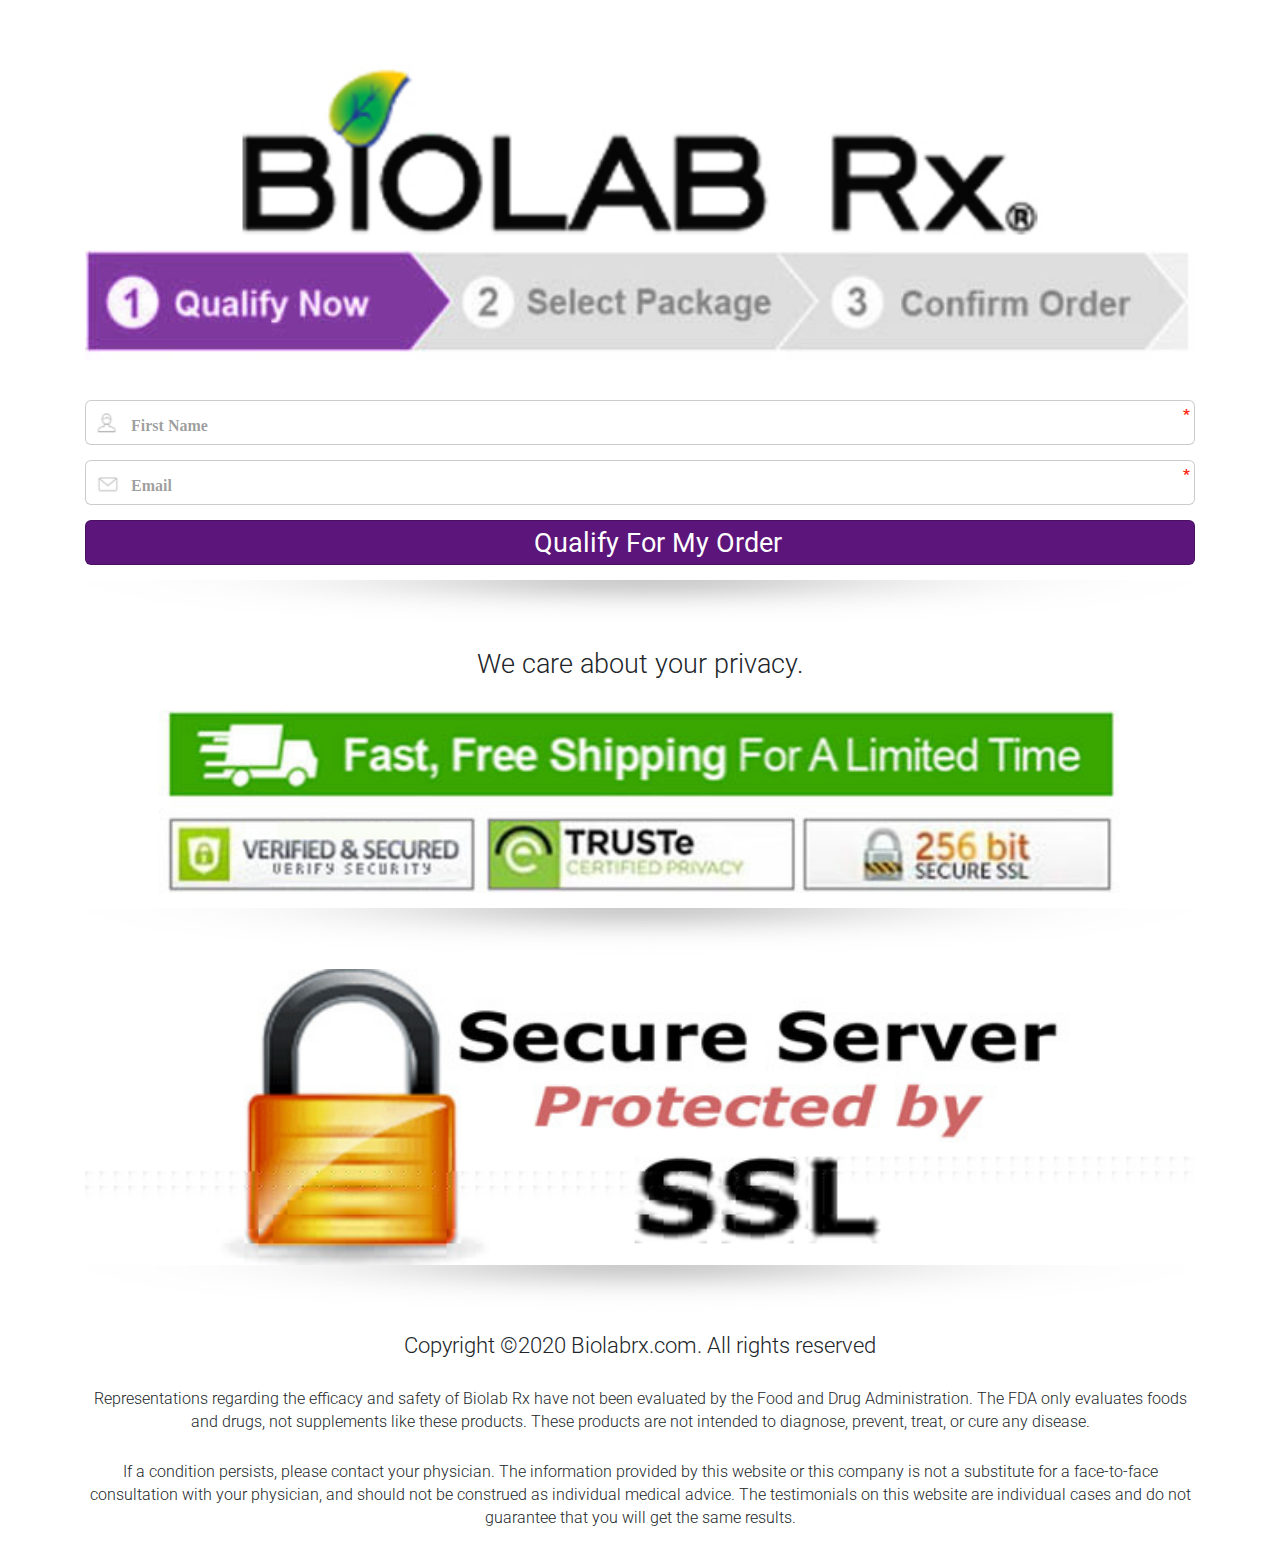
==== mobile-optin.html @ 6895abbf "Add files via upload" ====
<!DOCTYPE html>
<html lang="en">

<head>
    <meta charset="UTF-8">
    <meta http-equiv="X-UA-Compatible" content="IE=edge">
    <meta name="viewport" content="width=device-width, initial-scale=1.0">
    <link rel="stylesheet" href="https://stackpath.bootstrapcdn.com/bootstrap/4.5.2/css/bootstrap.min.css">
    <link rel="stylesheet" href="css/style.css">
    <title>Mens hair rescue 7x order form mobile</title>
</head>

<body>
    <section class="mobile-optin">
        <div class="container">
            <header>
                <img src="img/mobile-optin/7029857_1576564079520os1headerv3j.jpg" alt="header">
            </header>
            <form class="mobile-form" action="packeges.html">
                <input type="text" name="first-name" placeholder="First Name" required><span class="red-star">*</span>
                <input type="email" name="email" placeholder="Email" required><span class="red-star">*</span>
                <input type="submit" value="Qualify For My Order">
            </form>
            <img src="img/mobile-optin/shadow.jpg" alt="shadow" class="lower-shadow">
            <p>We care about your privacy.</p>
            <div class="image-block">
                <img src="img/mobile-optin/7381356_1578896952970verified2.jpg" alt="verified" class="verified">
                <img src="img/mobile-optin/shadow.jpg" alt="shadow" class="lower-shadow">
            </div>

            <div class="image-block">
                <img src="img/mobile-optin/secure_server_ssl.jpg" alt="secure_server">
                <img src="img/mobile-optin/shadow.jpg" alt="shadow" class="lower-shadow">
            </div>
        <div class="mobile-optin__footer">
            <p class="copyright">
                Copyright ©2020 Biolabrx.com. All rights reserved
            </p>
            <p class="footer__text">
                Representations regarding the efficacy and safety of Biolab Rx have not been evaluated by the Food and
                Drug
                Administration. The FDA only evaluates foods and drugs, not supplements like these products. These
                products
                are not intended to diagnose, prevent, treat, or cure any disease.
            </p>
            <p class="footer__text">
                If a condition persists, please contact your physician. The information provided by this website or this
                company is not a substitute for a face-to-face consultation with your physician, and should not be
                construed
                as individual medical advice. The testimonials on this website are individual cases and do not guarantee
                that you will get the same results.
            </p>
        </div>
    </div>
    </section>
</body>

</html>
---- css/style.css ----
@charset "UTF-8";
@import url("https://fonts.googleapis.com/css2?family=Oswald:wght@200;300;400;500;600;700&display=swap");
@import url("https://fonts.googleapis.com/css2?family=Roboto:wght@300;400;500;700;900&display=swap");
@import url("https://fonts.googleapis.com/css2?family=Open+Sans+Condensed:wght@700&display=swap");
@import url("https://fonts.googleapis.com/css2?family=Arimo:ital,wght@0,400;0,500;0,600;0,700;1,400;1,500;1,600&display=swap");
* {
  -webkit-box-sizing: border-box;
          box-sizing: border-box;
  padding: 0;
  margin: 0;
  font-family: "Roboto",sans-serif;
  line-height: 1.4em;
}

button:focus, input:focus, select:focus, video:focus {
  outline: none;
}

/*main-color*/
/*red button*/
.main-btn {
  background: #ff1a0d;
  color: #fff;
  font-weight: 400;
  border: none;
  width: 240px;
  height: 48px;
  font-family: 'Oswald', sans-serif;
  font-size: 20px;
  border-radius: 2px;
  -webkit-animation: animated-btn 1s infinite;
          animation: animated-btn 1s infinite;
}

.main-btn-wrap {
  height: 90px;
  display: -webkit-box;
  display: -ms-flexbox;
  display: flex;
  -webkit-box-pack: center;
      -ms-flex-pack: center;
          justify-content: center;
  -webkit-box-align: center;
      -ms-flex-align: center;
          align-items: center;
}

.main-btn a {
  text-decoration: none;
  color: #fff;
}

/*fixed button*/
.fixed-btn {
  display: none;
  position: fixed;
  bottom: 20px;
  left: 0;
  right: 0;
  margin: 0;
  z-index: 20;
  width: 100%;
}

.fixed-btn .main-btn {
  font-weight: 700;
  font-size: 20px;
  width: 280px;
  height: 60px;
}

/*red button for form*/
.for-form {
  width: 210px;
  height: 65px;
  font-weight: 500;
  font-size: 20px;
  font-family: "Roboto",sans-serif;
}

/*animation red button*/
@-webkit-keyframes animated-btn {
  0% {
    -webkit-transform: scale3d(1, 1, 1);
            transform: scale3d(1, 1, 1);
  }
  50% {
    -webkit-transform: scale3d(0.85, 0.85, 0.85);
            transform: scale3d(0.85, 0.85, 0.85);
  }
  100% {
    -webkit-transform: scale3d(1, 1, 1);
            transform: scale3d(1, 1, 1);
  }
}
@keyframes animated-btn {
  0% {
    -webkit-transform: scale3d(1, 1, 1);
            transform: scale3d(1, 1, 1);
  }
  50% {
    -webkit-transform: scale3d(0.85, 0.85, 0.85);
            transform: scale3d(0.85, 0.85, 0.85);
  }
  100% {
    -webkit-transform: scale3d(1, 1, 1);
            transform: scale3d(1, 1, 1);
  }
}

/*header (top)*/
.header-mob {
  display: none;
}

.h-top {
  padding-top: 50px;
  padding-bottom: 15px;
  background: url("../img/first-screen/14181069_1604043357394background-image.jpg") no-repeat center top;
  background-size: cover;
}

.h-top .first-screen-image {
  margin-top: -5px;
  margin-right: -5px;
  width: 630px;
}

.h-top .first-screen-mob {
  display: none;
}

/*header (bottom)*/
.h-bottom {
  padding-top: 20px;
  padding-bottom: 30px;
  background: #f5f5f5;
}

.h-bottom .h-bottom__text {
  color: #918F8F;
  font-family: 'Oswald', sans-serif;
  font-size: 21px;
  font-weight: 300;
}

.h-bottom .as-seen-on {
  margin-top: 30px;
}

.h-bottom .image-row-top img {
  width: 100%;
}

.h-bottom .image-row-bottom img {
  margin-top: 20px;
  width: 81%;
}

/*main form*/
.main-form {
  padding: 0;
  width: 332px;
  margin: 0 0 0 -25px;
  background: #fff;
  border-radius: 20px 20px 0 0;
}

.main-form__header {
  text-align: center;
  font-size: 25px;
  height: 93px;
  width: 100%;
  padding: 12px 40px 25px;
  margin-bottom: 7px;
  border-radius: 20px 20px 0 0;
  background: #3671B8;
  font-family: 'Oswald', sans-serif;
  font-weight: 700;
  font-stretch: extra-expanded;
  color: #fff;
}

.main-form__inputs {
  background: #fff;
  display: -ms-grid;
  display: grid;
  -webkit-box-pack: center;
      -ms-flex-pack: center;
          justify-content: center;
}

.main-form__inputs input, .main-form__inputs select {
  width: 282px;
  height: 38px;
  margin-bottom: 9px;
  padding: 0 10px 5px 45px;
  border: 1px solid rgba(0, 0, 0, 0.2);
  border-radius: 6px;
}

.main-form__inputs input::-webkit-input-placeholder, .main-form__inputs select::-webkit-input-placeholder {
  font-family: "open sans";
  color: rgba(0, 0, 0, 0.4);
  font-size: 14px;
  font-weight: 600;
}

.main-form__inputs input:-ms-input-placeholder, .main-form__inputs select:-ms-input-placeholder {
  font-family: "open sans";
  color: rgba(0, 0, 0, 0.4);
  font-size: 14px;
  font-weight: 600;
}

.main-form__inputs input::-ms-input-placeholder, .main-form__inputs select::-ms-input-placeholder {
  font-family: "open sans";
  color: rgba(0, 0, 0, 0.4);
  font-size: 14px;
  font-weight: 600;
}

.main-form__inputs input::placeholder, .main-form__inputs select::placeholder {
  font-family: "open sans";
  color: rgba(0, 0, 0, 0.4);
  font-size: 14px;
  font-weight: 600;
}

.main-form__inputs select, .main-form__inputs input[name="state"] {
  background: url("../img/inputs-icons/flag.jpg") no-repeat 10px 10px;
}

.main-form__inputs select {
  -webkit-appearance: none;
     -moz-appearance: none;
          appearance: none;
  position: relative;
  color: rgba(0, 0, 0, 0.5);
  font-family: "open sans";
  font-size: 15px;
}

.main-form__inputs .points {
  color: rgba(0, 0, 0, 0.3);
  font-size: 28px;
  font-family: 'Oswald', sans-serif;
  position: absolute;
  right: 0;
  top: 90px;
}

.main-form__inputs .red-star {
  color: #ff1a0d;
  position: absolute;
  font-size: 15px;
  font-weight: 700;
}

.main-form__inputs .red-star:nth-of-type(2) {
  top: 150px;
  right: -2%;
}

.main-form__inputs .red-star:nth-of-type(3) {
  top: 247px;
  right: -2%;
}

.main-form__inputs input[name="first-name"], .main-form__inputs input[name="last-name"] {
  background: url("../img/inputs-icons/user.jpg") no-repeat 10px 10px;
}

.main-form__inputs input[name="email"] {
  background: url("../img/inputs-icons/letter.jpg") no-repeat 10px 10px;
}

.main-form__inputs input[name="address"] {
  background: url("../img/inputs-icons/home.jpg") no-repeat 10px 10px;
}

.main-form__inputs input[name="city"] {
  background: url("../img/inputs-icons/geo.jpg") no-repeat 10px 10px;
}

.main-form__inputs input[name="postal-code"] {
  background: url("../img/inputs-icons/doc.jpg") no-repeat 10px 10px;
}

.main-form__inputs input[name="phone-number"] {
  background: url("../img/inputs-icons/phone.jpg") no-repeat 10px 10px;
}

.main-form .verified {
  width: 100%;
  margin: 0  auto;
  padding: 5px;
}

/*section The Proof*/
.proof {
  padding-top: 30px;
  padding-bottom: 50px;
}

.proof__title {
  max-width: 504px;
  margin: 0 auto;
}

.proof__title img {
  width: 100%;
}

.proof__subtitle h3 {
  color: #ff6600;
  font-size: 1.4rem;
  font-weight: 700;
  font-family: 'Oswald', sans-serif;
}

.proof__text {
  margin-top: 15px;
  margin-bottom: 30px;
  color: #353535;
  font-size: 1.2rem;
  font-weight: 300;
  font-family: 'Oswald', sans-serif;
}

/*section About Product*/
.about-product {
  background: #6dcff6;
  padding-top: 50px;
  padding-bottom: 50px;
  color: #06407D;
}

.about-product__content {
  width: 535px;
}

.about-product__title {
  color: #fff;
  font-size: 1.8rem;
  font-weight: 700;
  font-family: 'Oswald', sans-serif;
}

.about-product__subtitle {
  display: block;
  margin-bottom: 25px;
  font-size: 1.2rem;
  font-weight: 600;
  font-family: 'Oswald', sans-serif;
}

.about-product p {
  font-size: 0.8rem;
  font-family: 'Arimo', sans-serif;
}

.about-product p span {
  text-decoration: underline;
  font-weight: 700;
}

.about-product p:last-child {
  font-weight: 700;
}

.about-product .magzine-men_fin {
  margin-top: 30px;
  margin-left: 70px;
}

.about-product .main-btn-wrap {
  margin-left: 70px;
}

/*blue title*/
.blue-title {
  color: #0064f9;
  font-size: 1.8rem;
  font-weight: 700;
}

/*prange-subtitle*/
.orange-subtitle {
  color: #ff6600;
  font-size: 1.4rem;
  line-height: 1.4em;
  font-weight: 700;
}

/*section  The Physicians Choice*/
.physicians-choice {
  padding: 50px 0;
}

.physicians-choice__subtitle {
  display: block;
  margin-bottom: 50px;
  font-size: 1.4rem;
}

.physicians-choice video {
  border: 25px solid #EEEEEE;
}

.physicians-choice .dr-name {
  margin-top: 10px;
  display: block;
  color: #333;
  text-align: center;
  font-size: 1rem;
  font-weight: 400;
}

.physicians-choice .dr {
  display: block;
  color: #333;
  text-align: center;
  font-size: 0.8rem;
  display: block;
  font-weight: 200;
}

/*section  Pharmacist Recommended*/
.pharmacist-recommended​ {
  padding: 50px 0;
  background: #f3f3f3;
}

.pharmacist-recommended​__text {
  display: block;
  font-size: 1.2rem;
  color: #333;
  font-family: 'Oswald', sans-serif;
  font-weight: 300;
}

.pharmacist-recommended​ video {
  margin-top: 30px;
  margin-bottom: 10px;
}

/*section  How It Works?*/
.how-it-works {
  background: url("../img/bg/bg1.jpg") no-repeat center center;
  background-size: cover;
  padding: 40px 0 10px;
}

.how-it-works_bg-mob {
  display: none;
}

.how-it-works__content {
  width: 580px;
}

.how-it-works__title {
  line-height: 1.2em;
  font-size: 2.33rem;
  font-weight: 300;
  color: #28598E;
  font-family: 'Arimo', sans-serif;
}

.how-it-works__title span {
  color: #0064f9;
  font-weight: 700;
  font-family: "Roboto",sans-serif;
}

.how-it-works__text {
  color: #0e437e;
  font-size: 1rem;
  line-height: 1.4em;
  font-family: 'Arimo', sans-serif;
  font-weight: 200;
}

.how-it-works .advanteges__item {
  display: -webkit-box;
  display: -ms-flexbox;
  display: flex;
  -webkit-box-align: center;
      -ms-flex-align: center;
          align-items: center;
  margin-bottom: 35px;
  width: 500px;
  gap: 25px;
  color: #0e437e;
}

.how-it-works .advanteges__descr {
  font-family: 'Arimo', sans-serif;
  font-size: 0.68rem;
  line-height: 1.4em;
}

.how-it-works .advanteges__descr img {
  width: 60px;
}

.how-it-works .advanteges__descr span {
  display: block;
  font-family: "open sans";
  font-size: 0.85rem;
  font-weight: 700;
  margin-bottom: 5px;
}

/*section Q&A*/
.q-and-a {
  padding: 30px 0;
  background: #f2f9ff;
}

.q-and-a .container {
  display: -ms-grid;
  display: grid;
  gap: 10px;
  -ms-grid-columns: 10fr 1fr;
      grid-template-columns: 10fr 1fr;
}

.q-and-a__content {
  color: #376496;
  font-size: 1.4rem;
  line-height: 1.4em;
  font-family: 'Arimo', sans-serif;
}

.q-and-a__content .orange-text {
  color: #ff6600;
  font-weight: 600;
  font-family: arial;
}

.q-and-a img {
  height: 178px;
}

/*section What to expect*/
.what-to-expect {
  margin-top: 25px;
  background: url("../img/bg/bg2.jpg") no-repeat center center;
  background-size: 100% 100%;
  height: 50vw;
}

.what-to-expect .container {
  display: none;
}

/*section HAIR RESCUE RX*/
.hair-rescue {
  padding-bottom: 40px;
  color: #3d3d3d;
  font-size: 31px;
  font-family: 'Arimo', sans-serif;
  font-weight: 400;
}

.hair-rescue .orange-text {
  font-weight: 600;
  color: #ff6600;
}

.hair-rescue .blue-text {
  color: #0064f9;
}

/*section about efficiency*/
.about-efficiency {
  padding: 70px 0;
  color: #28598e;
  font-family: 'Arimo', sans-serif;
  background: url("../img/bg/bg3.jpg") no-repeat center center;
  background-size: cover;
}

.about-efficiency__title {
  font-size: 2rem;
  line-height: 1.2em;
  font-weight: normal;
}

.about-efficiency__title .blue-text {
  color: #0064f9;
  font-family: 'open sans';
  font-weight: 700;
}

.about-efficiency__image {
  display: none;
}

.about-efficiency__descr {
  font-size: 1rem;
  line-height: 1.4em;
}

.about-efficiency__content li {
  font-size: 0.68rem;
  line-height: 1.4em;
  list-style: none;
}

.about-efficiency__content li span {
  display: block;
  font-size: 0.8rem;
  line-height: 1.2em;
  font-weight: 500;
  padding: 0 0 15px 20px;
}

.about-efficiency__content li span::before {
  content: '';
  display: inline-block;
  height: 16px;
  width: 16px;
  border-radius: 50%;
  background-color: #00CCCC;
  margin-right: 5px;
}

.about-efficiency__content li p {
  margin-left: 45px;
}

/*section with real stories*/
.real-stories {
  padding: 40px 0;
}

.real-stories__title, .real-stories__subtitle {
  font-family: 'Oswald', sans-serif;
  font-weight: 800;
}

.real-stories__subtitle {
  display: block;
  margin-bottom: 20px;
}

.real-stories .video-wrap {
  margin-top: 25px;
  background: #eee;
  padding: 25px 25px 15px;
  width: 555px;
}

.real-stories .video-wrap span {
  display: block;
  color: #404040;
  font-family: Arial, serif;
  font-size: 0.8rem;
  margin-top: 15px;
}

/*feedback section*/
.feedback {
  padding: 40px 0 60px;
}

.feedback__title, .feedback__subtitle {
  font-family: 'Oswald', sans-serif;
  font-weight: 800;
}

.feedback__subtitle {
  display: block;
  margin-bottom: 30px;
}

.feedback__content-wrap {
  display: -webkit-box;
  display: -ms-flexbox;
  display: flex;
  gap: 30px;
  width: 555px;
  height: 310px;
  background: #eee;
  padding: 25px;
  margin-bottom: 30px;
}

.feedback__content_image .stars {
  margin-top: 10px;
  width: 81px;
}

.feedback__content_image span {
  display: block;
  font-size: 0.8rem;
  font-family: Arial, serif;
  color: #333;
}

.feedback__content_text {
  font-size: 0.65rem;
  color: #333;
  text-align: left;
  font-weight: 300;
}

/*section with information on how to use*/
.about-usage .container:nth-of-type(1) {
  border-top: 2px solid #ff6600;
  padding-top: 30px;
}

.about-usage .container:nth-of-type(2) {
  border-bottom: 2px solid #0064f9;
  padding-bottom: 30px;
}

.about-usage__title {
  color: #333;
  line-height: 1.6em;
  font-size: 1.8rem;
  font-family: 'Open Sans Condensed', sans-serif;
  text-align: center;
}

.about-usage__title span {
  font-family: 'Open Sans Condensed', sans-serif;
  color: #0064f9;
}

.about-usage__text {
  color: #50a5f6;
  font-size: 1rem;
  line-height: 1.4rem;
  font-family: 'Arimo', sans-serif;
  font-weight: 700;
}

/*section with information about the benefits - the final section*/
.about-benefits {
  position: relative;
  padding: 70px 0 50px;
}

.about-benefits__background {
  position: absolute;
  z-index: -1;
  bottom: -84px;
  right: 10%;
  width: 900px;
}

.about-benefits__image {
  display: none;
}

.about-benefits__title {
  margin: 0;
  width: 600px;
  color: #0064f9;
  font-size: 2.66rem;
  line-height: 1.2em;
  font-family: "open sans";
}

.about-benefits__subtitle {
  margin: 0;
  display: block;
  font-size: 1.4rem;
  line-height: 1.2em;
  font-family: 'Arimo', sans-serif;
  font-weight: normal;
  margin-bottom: 15px;
}

.about-benefits__text {
  margin: 0;
  font-size: 0.8rem;
  font-family: Arial, serif;
  color: #333;
}

.about-benefits__list {
  margin-top: 20px;
  margin-left: 30px;
  list-style-image: url("../img/list-marker/marker.jpg");
}

.about-benefits__list li {
  font-size: 0.65rem;
  font-family: 'Arimo', sans-serif;
  font-weight: 700;
  padding: 0 0 10px 15px;
}

.about-benefits .main-btn-wrap {
  -webkit-box-pack: start;
      -ms-flex-pack: start;
          justify-content: start;
}

.about-benefits .main-btn-wrap button {
  font-weight: 700;
}

/*footer*/
.footer {
  position: relative;
  z-index: -2;
  padding: 40px 0px;
  background-color: #424362;
  color: #fff;
  font-size: 14px;
}

.footer img {
  width: 135px;
}

.footer .copyright {
  font-size: 12.8px;
  font-weight: 300;
}

.footer ul {
  list-style: none;
}

.footer ul li {
  display: inline-block;
}

.footer ul li a {
  font-size: 13px;
  color: #fff;
  font-weight: 500;
}

.footer ul span {
  color: #393a57;
}

.footer p {
  max-width: 550px;
}

/*packages*/
.packages .container {
  width: 945px;
}

.packages .container .packages__header {
  background-color: #2ebd00;
  margin-top: 45px;
  height: 85px;
  color: #fff;
  text-align: center;
}

.packages .container .packages__header h1 {
  font-size: 1.6rem;
  padding: 10px 0 0;
  margin: 0;
  font-weight: 600;
}

.packages .container .packages__header span {
  margin-top: -5px;
  font-weight: 300;
  display: block;
  font-size: 0.8rem;
}

.packages__text {
  font-size: 1.4rem;
  font-weight: 300;
  color: #333;
}

.packages__text .dark-blue {
  color: #032258;
  font-weight: 600;
}

.packages__text .blue {
  color: #3f6cb1;
  font-weight: 700;
}

.packages__row a {
  display: block;
  margin-bottom: 20px;
}

.packages .packeges__item-mob {
  display: none;
}

.packages img {
  width: 100%;
}

.packages .timer {
  margin-top: 30px;
  display: -webkit-box;
  display: -ms-flexbox;
  display: flex;
  -webkit-box-pack: center;
      -ms-flex-pack: center;
          justify-content: center;
  gap: 10px;
}

.packages .timer-wrap {
  margin: 90px 0 0;
}

.packages .timer-wrap span {
  font-size: 1.2rem;
  font-family: "Oswald", sans-serif;
  display: block;
  text-align: center;
  font-weight: bold;
}

.packages .timer__item {
  width: 120px;
  border: 1px solid  #d34e3c;
  border-radius: 4px;
  color: #d34e3c;
}

.packages .timer__item .title {
  font-weight: 400;
  font-size: 14px;
  margin-top: 10px;
}

.packages .timer__item .num {
  font-size: 60px;
  line-height: 91px;
  font-weight: 500;
  font-family: "Oranienbaum",cursive;
}

.packages .guarantee-wrap {
  display: -webkit-box;
  display: -ms-flexbox;
  display: flex;
  -webkit-box-align: center;
      -ms-flex-align: center;
          align-items: center;
  gap: 30px;
  margin-top: 50px;
}

.packages .guarantee span {
  font-size: 1.2rem;
  font-family: "Oswald", sans-serif;
  font-weight: bold;
  display: block;
  margin-bottom: 15px;
}

.packages .guarantee p {
  line-height: 1.4em;
  font-size: 0.8rem;
  font-weight: 300;
}

.packages .guarantee p b {
  font-weight: bold;
}

.packages .image-row {
  margin-top: 50px;
}

.packages .image-row a {
  width: 700px;
  margin: 0 auto 40px;
  display: block;
}

.packages .image-row a:nth-of-type(2) {
  width: 605px;
}

.mobile-optin {
  padding-top: 50px;
}

.mobile-optin img {
  width: 100%;
}

.mobile-optin .mobile-form {
  margin-top: 40px;
  position: relative;
}

.mobile-optin .mobile-form input {
  width: 100%;
  height: 45px;
  margin-bottom: 15px;
  padding: 5px 10px 5px 45px;
  border: 1px solid rgba(0, 0, 0, 0.2);
  border-radius: 6px;
}

.mobile-optin .mobile-form input::-webkit-input-placeholder {
  font-family: "open sans";
  color: rgba(0, 0, 0, 0.4);
  font-size: 16px;
  font-weight: 600;
  top: 90px;
}

.mobile-optin .mobile-form input:-ms-input-placeholder {
  font-family: "open sans";
  color: rgba(0, 0, 0, 0.4);
  font-size: 16px;
  font-weight: 600;
  top: 90px;
}

.mobile-optin .mobile-form input::-ms-input-placeholder {
  font-family: "open sans";
  color: rgba(0, 0, 0, 0.4);
  font-size: 16px;
  font-weight: 600;
  top: 90px;
}

.mobile-optin .mobile-form input::placeholder {
  font-family: "open sans";
  color: rgba(0, 0, 0, 0.4);
  font-size: 16px;
  font-weight: 600;
  top: 90px;
}

.mobile-optin .mobile-form .red-star {
  color: #ff1a0d;
  position: absolute;
  font-size: 15px;
  font-weight: 700;
}

.mobile-optin .mobile-form .red-star:nth-of-type(1) {
  top: 5px;
  right: 5px;
}

.mobile-optin .mobile-form .red-star:nth-of-type(2) {
  top: 65px;
  right: 5px;
}

.mobile-optin .mobile-form input[name="first-name"], .mobile-optin .mobile-form input[name="last-name"] {
  background: url("../img/inputs-icons/user.jpg") no-repeat 10px 10px;
  background-size: 20px;
}

.mobile-optin .mobile-form input[name="email"] {
  background: url("../img/inputs-icons/letter.jpg") no-repeat 10px 15px;
  background-size: 25px;
}

.mobile-optin .mobile-form input[type="submit"] {
  background: #5c157a;
  color: #fff;
  line-height: 1.3;
  text-align: center;
}

.mobile-optin p {
  text-align: center;
  margin-top: 20px;
  font-weight: 300;
}

.mobile-optin .image-block {
  margin-bottom: 15px;
}

.mobile-optin .image-block .verified {
  padding-bottom: 15px;
}

.mobile-optin__footer {
  text-align: center;
  font-size: 300;
}

.mobile-optin__footer .copyright {
  font-size: 0.80rem;
}

.mobile-optin__footer .footer__text {
  font-size: 0.6rem;
}

@media (min-width: 1600px) {
  .h-top {
    height: 100vh;
  }
}

@media (max-width: 1600px) {
  .about-benefits__background {
    right: 0;
  }
}

@media (min-width: 1281px) {
  html {
    font-size: 1.6rem;
  }
}

@media (max-width: 1280px) {
  html {
    font-size: calc(0.8rem + 1.2 * ((100vw - 20rem) / 80));
  }
}

@media (max-width: 1200px) {
  .main-form {
    width: 282px;
  }
  .main-form input, .main-form select {
    width: 232px;
  }
  .main-form .red-star:nth-of-type(2) {
    right: 0;
  }
  .main-form .red-star:nth-of-type(3) {
    right: -0;
  }
  .first-screen-image {
    margin-left: -100px;
  }
  .about-product__content {
    width: 441px;
  }
  .about-product .magzine-men_fin {
    width: 498px;
    margin-left: 50px;
  }
  .what-to-expect {
    background: #6dcff6;
    height: auto;
    padding: 40px 0;
  }
  .what-to-expect .container {
    display: block;
  }
  .what-to-expect__title {
    color: #fff;
    font-family: 'Oswald', sans-serif;
    font-size: 2.33rem;
    line-height: 1.4em;
    font-weight: 600;
    text-align: center;
  }
  .what-to-expect__subtitle {
    display: block;
    text-align: center;
    font-size: 1.6rem;
    font-family: 'Arimo', sans-serif;
    color: #0e437e;
    font-style: italic;
  }
  .what-to-expect img {
    display: block;
    width: 750px;
    margin: 30px auto;
  }
  .what-to-expect p {
    font-size: 21.5px;
    font-family: 'Arimo', sans-serif;
    color: #0e437e;
  }
  .what-to-expect p b {
    font-family: 'Roboto', sans-serif;
    color: #4B6A71;
    font-size: 25px;
  }
  .what-to-expect__list {
    margin-left: 30px;
    list-style-image: url("../img/list-marker/marker2.jpg");
  }
  .what-to-expect__list li {
    font-size: 22px;
    font-family: 'Arimo', sans-serif;
    font-weight: 400;
    color: #353535;
    padding: 10px;
  }
  .real-stories .video-wrap {
    width: 720px;
    margin: 0 auto 25px;
  }
  .real-stories .video-wrap video {
    width: 670px;
  }
  .feedback__content-wrap {
    -webkit-box-orient: vertical;
    -webkit-box-direction: normal;
        -ms-flex-direction: column;
            flex-direction: column;
    width: 720px;
    height: auto;
    margin: 0 auto 25px;
  }
  .feedback__content_image {
    width: 200px;
    margin: 0 auto;
  }
  .packages .container {
    width: 778px;
  }
}

@media (max-width: 1020px) {
  .main-btn-wrap {
    display: none;
  }
  .fixed-btn {
    display: -webkit-box;
    display: -ms-flexbox;
    display: flex;
  }
  .main-form {
    display: none;
  }
  .h-top {
    background: url("../img/first-screen/first-screen-mob.jpg") no-repeat center center;
    background-size: cover;
    padding: 0;
  }
  .h-top .row {
    display: none;
  }
  .h-top .first-screen-mob {
    margin: 0 auto;
    width: 100%;
    display: block;
  }
  .proof__text {
    text-align: left !important;
  }
  .proof video {
    width: 720px;
  }
  .about-product {
    width: 940px;
    margin: 0 auto;
  }
  .about-product__content {
    width: 441px;
  }
  .about-product .magzine-men_fin {
    margin-left: 0;
  }
  .q-and-a img {
    height: auto;
    width: 80%;
  }
  .how-it-works {
    background: none;
  }
  .how-it-works__content {
    width: 720px;
    margin: 0 auto;
  }
  .how-it-works_bg-mob {
    display: block;
    width: 720px;
    margin-bottom: 15px;
  }
  .how-it-works__title {
    text-align: center;
    line-height: 1.2em;
    font-size: 2rem;
    font-family: 'Oswald', sans-serif;
    color: #333;
  }
  .how-it-works__title span {
    font-family: 'Oswald', sans-serif;
  }
  .how-it-works__text {
    font-size: 18px;
    font-weight: 700;
  }
  .how-it-works .advanteges__item span {
    font-family: 'Arimo', sans-serif;
    font-size: 20px;
  }
  .hair-rescue {
    display: none;
  }
  .what-to-expect img {
    width: 100%;
  }
  .about-efficiency {
    padding: 50px 0;
    background-image: none;
    background-color: #dcf3ff;
  }
  .about-efficiency__title {
    text-align: center;
    font-weight: 300;
    margin-bottom: 10px;
    display: block;
    font-size: 2.33rem;
    color: #0987ff;
    font-family: 'Oswald', sans-serif;
  }
  .about-efficiency__title .blue-text {
    font-family: 'Oswald', sans-serif;
  }
  .about-efficiency__image {
    display: block;
    width: 100%;
    margin: 15px auto;
  }
  .about-efficiency__descr {
    color: #333333;
    font-family: arial;
  }
  .about-efficiency__content li {
    line-height: 1.5;
  }
  .about-efficiency__content li span {
    font-weight: bold;
    font-family: arial;
    color: #0987ff;
  }
  .about-usage .container:nth-of-type(2) {
    padding-top: 20px;
    display: -webkit-box;
    display: -ms-flexbox;
    display: flex;
    -ms-flex-pack: distribute;
        justify-content: space-around;
  }
  .about-usage .container:nth-of-type(2) .col-lg-12 {
    -webkit-box-orient: vertical;
    -webkit-box-direction: normal;
        -ms-flex-direction: column;
            flex-direction: column;
    gap: 30px;
  }
  .about-benefits {
    position: static;
  }
  .about-benefits__background {
    display: none;
  }
  .about-benefits__image {
    display: block;
    width: 100%;
    padding: 10px;
  }
  .about-benefits__image img {
    width: 100%;
  }
  .about-benefits__title {
    width: 100%;
    text-align: center;
    font-size: 1.8rem;
  }
  .about-benefits__subtitle {
    text-align: center;
  }
  .about-benefits__text {
    font-size: 0.95rem;
  }
  .about-benefits__list li {
    font-size: 0.80rem;
  }
  .guarantee {
    margin-left: 80px;
  }
  .guarantee-wrap {
    display: block !important;
  }
  .guarantee-wrap img {
    width: 60px;
  }
}

@media (max-width: 991px) {
  .orange-subtitle {
    font-size: 1.5rem;
  }
  .h-bottom__text {
    display: none;
  }
  .h-bottom .image-row-top {
    width: 478px;
    margin: 0 auto;
  }
  .h-bottom .image-row-bottom {
    display: none;
  }
  .proof__subtitle {
    font-size: 1.5rem;
  }
  .proof__text {
    font-size: 1.3rem;
  }
  .about-product {
    width: 720px;
  }
  .about-product__title {
    font-size: 2.6rem;
  }
  .about-product__content {
    width: 100%;
  }
  .about-product p {
    font-size: 0.95rem;
  }
  .about-product .magzine-men_fin {
    width: 100%;
  }
  .about-product .main-btn-wrap {
    display: none;
  }
  .physicians-choice__subtitle {
    font-size: 1.5rem;
  }
  .physicians-choice video {
    width: 720px;
  }
  .how-it-works__text {
    font-size: 0.8rem;
  }
  .how-it-works .advanteges__descr {
    font-size: 0.83rem;
  }
  .how-it-works .advanteges__descr span {
    font-size: 0.95rem;
  }
  .what-to-expect p {
    font-size: 0.77rem;
  }
  .what-to-expect p b {
    font-size: 1.1rem;
  }
  .what-to-expect__list li {
    font-size: 0.77rem;
  }
  .q-and-a__content {
    font-size: 1.5rem;
  }
  .about-efficiency__descr {
    font-size: 1.1rem;
  }
  .about-efficiency__content li {
    font-size: 0.83rem;
  }
  .about-efficiency__content li span {
    font-size: 1.30rem;
  }
  .pharmacist-recommended​__text {
    display: block;
    font-size: 1.3rem;
  }
  .real-stories .video-wrap {
    margin-bottom: 25px !important;
  }
  .real-stories .video-wrap span {
    font-size: 0.95rem;
  }
  .about-usage__text {
    font-size: 1.1rem;
  }
  .feedback__content_image span {
    font-size: 0.95rem;
  }
  .feedback__content_text {
    font-size: 0.77rem;
  }
  .packages .container {
    width: 720px;
  }
  .packages .timer-wrap span {
    font-size: 1.3rem;
  }
  .packages__item {
    width: 100px;
  }
  .packages__item .num {
    font-size: 32px;
    line-height: 66px;
  }
  .packages .guarantee span {
    font-size: 1.30rem;
  }
  .packages .guarantee p {
    font-size: 0.95rem;
  }
  .mobile-optin p {
    font-size: 1.10rem;
  }
}

@media (max-width: 767px) {
  .header-mob {
    display: block;
  }
  .header-mob_top {
    background: #2e62b8;
    color: #fff;
    font-family: arial;
    font-size: 0.77rem;
    text-align: center;
    padding: 7px;
  }
  .header-mob_bottom p {
    text-align: center;
    margin-top: 10px;
    font-family: oswald;
    font-size: 1.10rem;
    font-weight: bold;
  }
  .header-mob_bottom img {
    width: 363px;
    margin: 0 auto;
    display: block;
    margin-top: -20px;
    margin-bottom: 40px;
  }
  .orange-subtitle {
    font-size: 1.55rem;
  }
  .h-top .container {
    width: 100%;
    margin: 0;
    padding: 0;
  }
  .h-top .first-screen-mob {
    width: 100vw;
  }
  .proof__title {
    width: 100% !important;
  }
  .proof__subtitle {
    font-size: 1.55rem;
  }
  .proof__text {
    font-size: 1.4rem;
  }
  .proof video {
    width: 90%;
  }
  .about-product {
    width: 95%;
  }
  .about-product p {
    font-size: 1.1rem;
  }
  .physicians-choice__subtitle {
    font-size: 1.55rem;
  }
  .physicians-choice video {
    width: 100%;
  }
  .physicians-choice .dr, .physicians-choice .dr-name {
    font-size: 1.65rem;
  }
  .what-to-expect__subtitle {
    font-size: 1.65rem;
  }
  .what-to-expect p {
    font-size: 0.92rem;
  }
  .what-to-expect p b {
    font-size: 1.20rem;
  }
  .what-to-expect__list li {
    font-size: 0.92rem;
  }
  .pharmacist-recommended​__text {
    display: block;
    font-size: 1.4rem;
  }
  .q-and-a__content {
    font-size: 1.55rem;
  }
  .how-it-works__text {
    font-size: 0.95rem;
  }
  .how-it-works__content {
    width: 100%;
  }
  .how-it-works_bg-mob {
    width: 90%;
  }
  .how-it-works .advanteges__item {
    width: 100%;
  }
  .how-it-works .advanteges__descr {
    font-size: 0.98rem;
  }
  .how-it-works .advanteges__descr span {
    font-size: 1.15rem;
  }
  .about-efficiency__descr {
    font-size: 1.2rem;
  }
  .about-efficiency__content li {
    font-size: 0.98rem;
  }
  .about-efficiency__content li span {
    font-size: 1.4rem;
  }
  .real-stories .video-wrap {
    margin: 0 auto 25px;
    width: 95%;
  }
  .real-stories .video-wrap video {
    width: 90%;
  }
  .real-stories .video-wrap span {
    font-size: 1.1rem;
  }
  .about-usage .container:nth-of-type(2) {
    -webkit-box-pack: start;
        -ms-flex-pack: start;
            justify-content: start;
  }
  .about-usage__text {
    font-size: 1.20rem;
  }
  .feedback__content-wrap {
    width: 90%;
  }
  .feedback__content_image span {
    font-size: 1.10rem;
  }
  .feedback__content_text {
    font-size: 0.92rem;
  }
  .about-benefits__subtitle {
    text-align: center;
  }
  .about-benefits__text {
    font-size: 1.1rem;
  }
  .about-benefits__list li {
    font-size: 0.95rem;
  }
  .packages .container {
    width: 95%;
    margin: 0 auto;
  }
  .packages .packeges__item {
    display: none;
  }
  .packages .packeges__item-mob {
    display: block;
  }
  .packages .timer-wrap span {
    font-size: 1.4rem;
  }
  .packages .timer__item {
    width: 70px;
  }
  .packages .timer__item .num {
    font-size: 32px;
    line-height: 66px;
  }
  .packages .guarantee span {
    font-size: 1.4rem;
  }
  .packages .guarantee p {
    font-size: 1.1rem;
  }
  .packages .image-row a {
    width: 100%;
  }
  .packages .image-row a:nth-of-type(2) {
    width: 100%;
  }
  .mobile-optin p {
    font-size: 1.20rem;
  }
  .mobile-optin__footer {
    display: none;
  }
}

@media (max-width: 500px) {
  .image-row-top {
    width: 100% !important;
  }
  .image-row-top img {
    width: 100%;
  }
}

@media (max-width: 480px) {
  .header-mob_top {
    font-size: 1.07rem;
  }
  .header-mob_bottom p {
    font-size: 1.25rem;
  }
  .header-mob_bottom img {
    width: 80%;
    margin-top: -10px;
    margin-left: auto;
    margin-right: auto;
  }
  .orange-subtitle {
    font-size: 1.60rem;
  }
  .about-product p {
    font-size: 1.25rem;
  }
  /*section What to expect*/
  .proof__subtitle {
    font-size: 1.60rem;
  }
  .proof__text {
    font-size: 1.50rem;
  }
  .physicians-choice__subtitle {
    font-size: 1.6rem;
  }
  .physicians-choice .dr, .physicians-choice .dr-name {
    font-size: 1.7rem;
  }
  .how-it-works__text {
    font-size: 1.1rem;
  }
  .how-it-works .advanteges__descr {
    font-size: 1.13rem;
  }
  .pharmacist-recommended​ {
    display: block;
    font-size: 1.5rem;
  }
  .what-to-expect__subtitle {
    font-size: 1.70rem;
  }
  .what-to-expect p {
    font-size: 1.25rem;
  }
  .what-to-expect p b {
    font-family: 'Arimo', sans-serif;
    font-size: 1.30rem;
  }
  .what-to-expect__list li {
    font-size: 1.25rem;
    font-family: 'Roboto', sans-serif;
  }
  .q-and-a__content {
    font-size: 1.6rem;
  }
  .about-efficiency__descr {
    font-size: 1.3rem;
  }
  .about-efficiency__content li {
    font-size: 1.13rem;
  }
  .about-efficiency__content li span {
    font-size: 1.5rem;
  }
  .how-it-works__title {
    font-size: 26px;
  }
  .how-it-works__text {
    font-size: 14.5px;
  }
  .how-it-works .advanteges__item span {
    font-size: 16.5px;
  }
  /*section with information on how to use*/
  .about-usage .container:nth-of-type(2) {
    -webkit-box-pack: justify;
        -ms-flex-pack: justify;
            justify-content: space-between;
    gap: 15%;
  }
  .about-usage__text {
    font-size: 1.30rem;
  }
  .feedback__content_image span {
    font-size: 1.10rem;
  }
  .feedback__content_text {
    font-size: 1.07rem;
  }
  .about-benefits__text {
    font-size: 1.25rem;
  }
  .about-benefits__list li {
    font-size: 1.1rem;
  }
  .packages .timer-wrap span {
    font-size: 1.5rem;
  }
  .packages .timer__item {
    width: 58px;
  }
  .packages .timer__item .title {
    font-size: 12px;
  }
  .packages .timer__item .num {
    font-size: 24px;
    line-height: 51px;
  }
  .packages .guarantee {
    margin-left: 0;
  }
  .packages .guarantee-wrap {
    display: -webkit-box !important;
    display: -ms-flexbox !important;
    display: flex !important;
    -webkit-box-align: start;
        -ms-flex-align: start;
            align-items: start;
    gap: 30px;
  }
  .packages .guarantee-wrap img {
    width: 122px;
  }
  .packages .guarantee span {
    font-size: 1.5rem;
  }
  .packages .guarantee p {
    font-size: 1.25rem;
  }
  .mobile-optin .mobile-form input[type="submit"] {
    line-height: 1.3;
    font-size: 20px;
    padding: 12px 12px;
  }
  .mobile-optin p {
    font-size: 1.30rem;
  }
}

@media (max-width: 345px) {
  .timer {
    -ms-flex-wrap: wrap;
        flex-wrap: wrap;
  }
}
/*# sourceMappingURL=style.css.map */
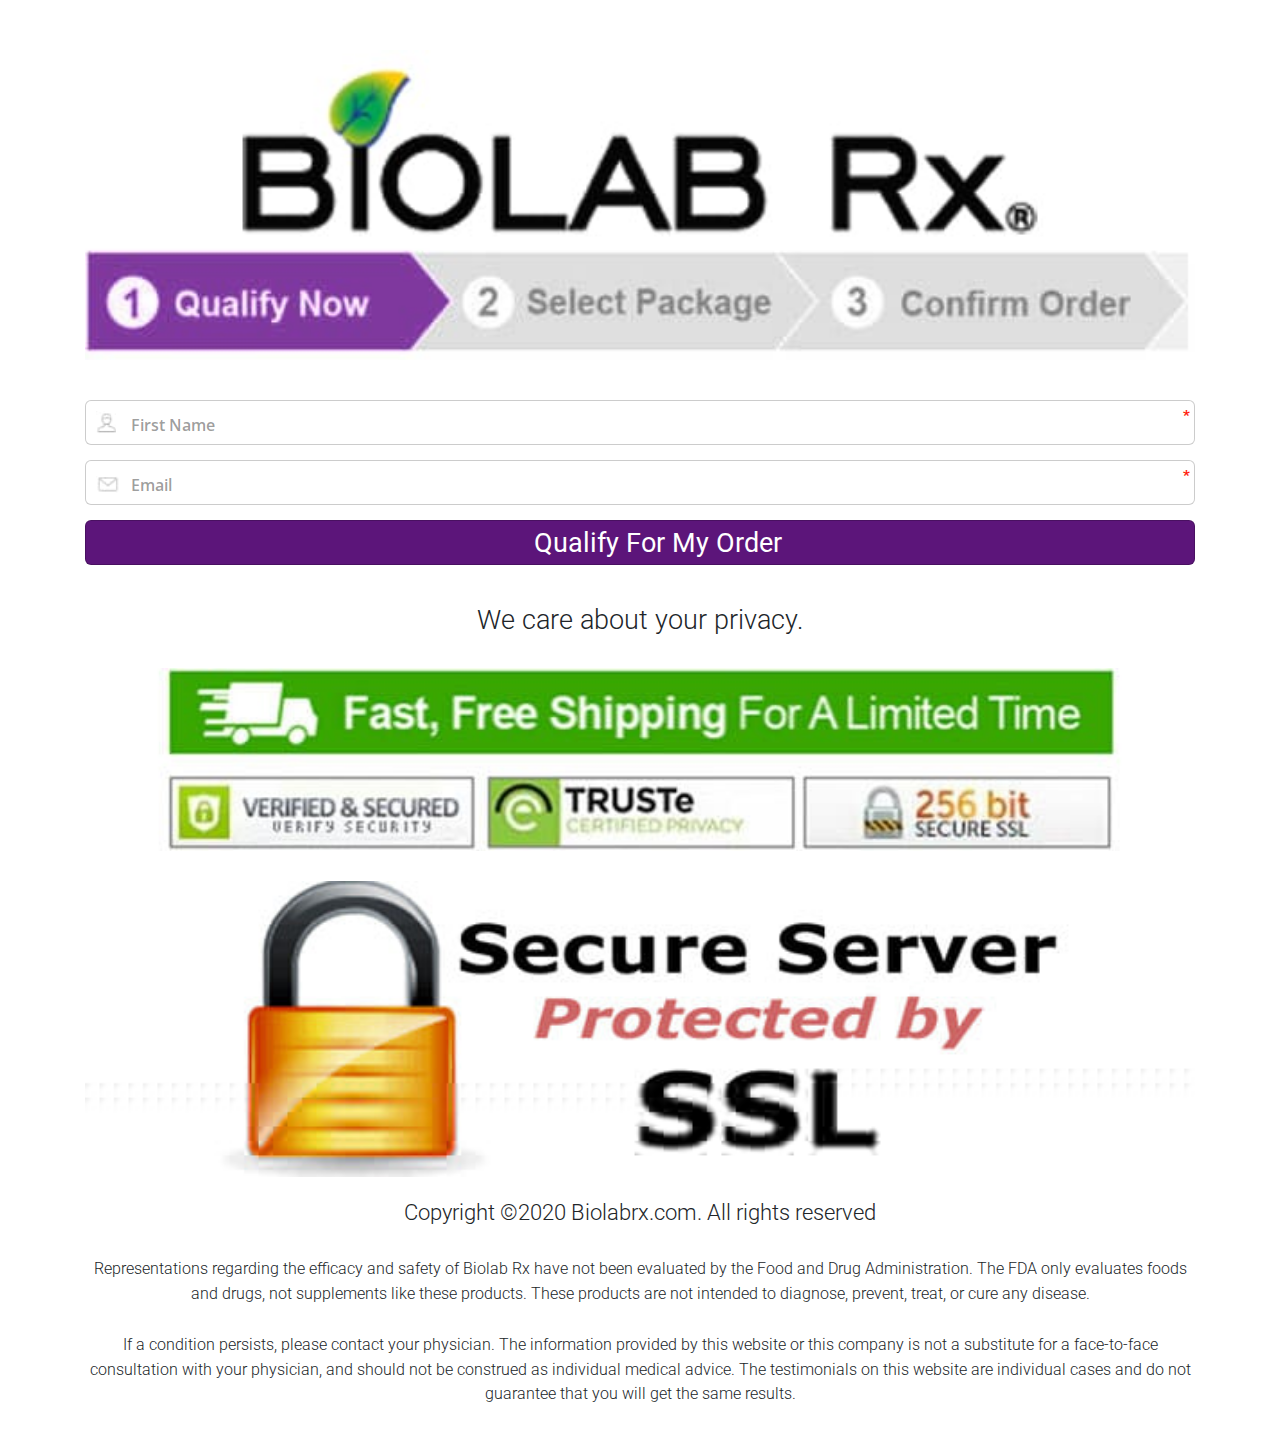
==== commit 28d3de37: "Add files via upload" ====
--- a/mobile-optin.html
+++ b/mobile-optin.html
@@ -21,16 +21,13 @@
                 <input type="email" name="email" placeholder="Email" required><span class="red-star">*</span>
                 <input type="submit" value="Qualify For My Order">
             </form>
-            <img src="img/mobile-optin/shadow.jpg" alt="shadow" class="lower-shadow">
             <p>We care about your privacy.</p>
             <div class="image-block">
                 <img src="img/mobile-optin/7381356_1578896952970verified2.jpg" alt="verified" class="verified">
-                <img src="img/mobile-optin/shadow.jpg" alt="shadow" class="lower-shadow">
             </div>
 
             <div class="image-block">
                 <img src="img/mobile-optin/secure_server_ssl.jpg" alt="secure_server">
-                <img src="img/mobile-optin/shadow.jpg" alt="shadow" class="lower-shadow">
             </div>
         <div class="mobile-optin__footer">
             <p class="copyright">
--- a/css/style.css
+++ b/css/style.css
@@ -3,13 +3,18 @@
 @import url("https://fonts.googleapis.com/css2?family=Roboto:wght@300;400;500;700;900&display=swap");
 @import url("https://fonts.googleapis.com/css2?family=Open+Sans+Condensed:wght@700&display=swap");
 @import url("https://fonts.googleapis.com/css2?family=Arimo:ital,wght@0,400;0,500;0,600;0,700;1,400;1,500;1,600&display=swap");
+@import url("https://fonts.googleapis.com/css2?family=Open+Sans:ital,wght@0,300;0,400;0,600;0,700;1,300;1,400;1,600;1,700&display=swap");
 * {
   -webkit-box-sizing: border-box;
           box-sizing: border-box;
   padding: 0;
   margin: 0;
   font-family: "Roboto",sans-serif;
-  line-height: 1.4em;
+}
+
+body {
+  width: 100vw;
+  overflow-x: hidden;
 }
 
 button:focus, input:focus, select:focus, video:focus {
@@ -18,15 +23,17 @@
 
 /*main-color*/
 /*red button*/
+.wrapper {
+  margin: 0 auto;
+}
+
 .main-btn {
   background: #ff1a0d;
   color: #fff;
-  font-weight: 400;
+  font-weight: 700;
   border: none;
-  width: 240px;
-  height: 48px;
-  font-family: 'Oswald', sans-serif;
-  font-size: 20px;
+  width: 280px;
+  height: 60px;
   border-radius: 2px;
   -webkit-animation: animated-btn 1s infinite;
           animation: animated-btn 1s infinite;
@@ -46,6 +53,8 @@
 }
 
 .main-btn a {
+  font-size: 22px;
+  font-family: "Oswald", sans-serif !important;
   text-decoration: none;
   color: #fff;
 }
@@ -64,18 +73,96 @@
 
 .fixed-btn .main-btn {
   font-weight: 700;
-  font-size: 20px;
   width: 280px;
   height: 60px;
 }
 
 /*red button for form*/
 .for-form {
-  width: 210px;
-  height: 65px;
+  width: 270px;
+  height: 80px;
   font-weight: 500;
-  font-size: 20px;
+  font-size: 24px;
   font-family: "Roboto",sans-serif;
+}
+
+.for-tablet {
+  display: none;
+}
+
+.no-form-tablet {
+  display: block;
+}
+
+video {
+  position: relative;
+}
+
+.video-play {
+  top: 50%;
+  left: 50%;
+  -webkit-transform: translate(-50%, -150%);
+          transform: translate(-50%, -150%);
+  background-color: rgba(43, 51, 63, 0.7);
+  width: 86px;
+  height: 41px;
+  position: absolute;
+  border: .06666em solid #fff;
+  border-radius: .3em;
+  -webkit-transition: all .4s;
+  transition: all .4s;
+}
+
+.video-play:hover {
+  background-color: #696e76b3;
+}
+
+.video-play::before {
+  content: '';
+  position: absolute;
+  left: 35px;
+  bottom: 8px;
+  border: 10px solid transparent;
+  border-left: 14px solid #fff;
+}
+
+.modal-wrap {
+  display: none;
+  background: rgba(0, 0, 0, 0.4);
+  cursor: pointer;
+  height: 100%;
+  width: 100%;
+  position: fixed;
+  top: 0;
+  z-index: 99;
+}
+
+.modal-wrap .close {
+  position: absolute;
+  top: 15%;
+  right: 5%;
+}
+
+.modal-wrap .modal {
+  position: absolute;
+  top: 50%;
+  left: 50%;
+  -webkit-transform: translate(-50%, -50%);
+          transform: translate(-50%, -50%);
+  display: block;
+  background-color: #fff;
+  -webkit-box-shadow: 10px 10px 60px #555;
+          box-shadow: 10px 10px 60px #555;
+  max-width: 900px;
+  height: 600px;
+  width: 80%;
+  border-radius: 8px;
+  padding: 20px;
+  overflow-y: scroll;
+}
+
+.modal-wrap.open {
+  display: block;
 }
 
 /*animation red button*/
@@ -111,13 +198,38 @@
 /*header (top)*/
 .header-mob {
   display: none;
+  margin-bottom: -20px;
+}
+
+.header-mob_top {
+  background: #2e62b8;
+  color: #fff;
+  font-family: arial;
+  font-size: 0.77rem;
+  text-align: center;
+  padding: 7px;
+}
+
+.header-mob_bottom p {
+  text-align: center;
+  margin-top: 10px;
+  font-family: oswald;
+  font-size: 1.10rem;
+  font-weight: bold;
+  margin-bottom: 20px;
+}
+
+.header-mob_bottom img {
+  width: 70%;
+  margin: 40px auto 0;
+  display: block;
 }
 
 .h-top {
   padding-top: 50px;
-  padding-bottom: 15px;
-  background: url("../img/first-screen/14181069_1604043357394background-image.jpg") no-repeat center top;
-  background-size: cover;
+  background-image: url("img/first-screen/14181069_1604043357394background-image.jpg");
+  background-repeat: no-repeat;
+  background-position: center top;
 }
 
 .h-top .first-screen-image {
@@ -146,10 +258,6 @@
 
 .h-bottom .as-seen-on {
   margin-top: 30px;
-}
-
-.h-bottom .image-row-top img {
-  width: 100%;
 }
 
 .h-bottom .image-row-bottom img {
@@ -168,20 +276,21 @@
 
 .main-form__header {
   text-align: center;
-  font-size: 25px;
-  height: 93px;
+  font-size: 1.4rem;
+  line-height: 1.2;
+  padding: 7px 15px;
   width: 100%;
-  padding: 12px 40px 25px;
   margin-bottom: 7px;
   border-radius: 20px 20px 0 0;
   background: #3671B8;
   font-family: 'Oswald', sans-serif;
-  font-weight: 700;
+  font-weight: 600;
   font-stretch: extra-expanded;
   color: #fff;
 }
 
 .main-form__inputs {
+  position: relative;
   background: #fff;
   display: -ms-grid;
   display: grid;
@@ -200,31 +309,27 @@
 }
 
 .main-form__inputs input::-webkit-input-placeholder, .main-form__inputs select::-webkit-input-placeholder {
-  font-family: "open sans";
   color: rgba(0, 0, 0, 0.4);
   font-size: 14px;
-  font-weight: 600;
+  font-weight: 400;
 }
 
 .main-form__inputs input:-ms-input-placeholder, .main-form__inputs select:-ms-input-placeholder {
-  font-family: "open sans";
   color: rgba(0, 0, 0, 0.4);
   font-size: 14px;
-  font-weight: 600;
+  font-weight: 400;
 }
 
 .main-form__inputs input::-ms-input-placeholder, .main-form__inputs select::-ms-input-placeholder {
-  font-family: "open sans";
   color: rgba(0, 0, 0, 0.4);
   font-size: 14px;
-  font-weight: 600;
+  font-weight: 400;
 }
 
 .main-form__inputs input::placeholder, .main-form__inputs select::placeholder {
-  font-family: "open sans";
   color: rgba(0, 0, 0, 0.4);
   font-size: 14px;
-  font-weight: 600;
+  font-weight: 400;
 }
 
 .main-form__inputs select, .main-form__inputs input[name="state"] {
@@ -237,7 +342,7 @@
           appearance: none;
   position: relative;
   color: rgba(0, 0, 0, 0.5);
-  font-family: "open sans";
+  font-family: 'Open Sans', sans-serif;
   font-size: 15px;
 }
 
@@ -246,8 +351,8 @@
   font-size: 28px;
   font-family: 'Oswald', sans-serif;
   position: absolute;
-  right: 0;
-  top: 90px;
+  right: 35px;
+  top: -10px;
 }
 
 .main-form__inputs .red-star {
@@ -258,13 +363,13 @@
 }
 
 .main-form__inputs .red-star:nth-of-type(2) {
-  top: 150px;
-  right: -2%;
+  top: 50px;
+  right: 35px;
 }
 
 .main-form__inputs .red-star:nth-of-type(3) {
-  top: 247px;
-  right: -2%;
+  top: 147px;
+  right: 35px;
 }
 
 .main-form__inputs input[name="first-name"], .main-form__inputs input[name="last-name"] {
@@ -317,6 +422,10 @@
   font-size: 1.4rem;
   font-weight: 700;
   font-family: 'Oswald', sans-serif;
+}
+
+.proof__subtitle h3 br {
+  display: none;
 }
 
 .proof__text {
@@ -328,9 +437,14 @@
   font-family: 'Oswald', sans-serif;
 }
 
+.proof .video-play {
+  -webkit-transform: translate(-50%, -100%);
+          transform: translate(-50%, -100%);
+}
+
 /*section About Product*/
 .about-product {
-  background: #6dcff6;
+  background-color: #6dcff6;
   padding-top: 50px;
   padding-bottom: 50px;
   color: #06407D;
@@ -440,9 +554,26 @@
   font-weight: 300;
 }
 
-.pharmacist-recommended​ video {
+.pharmacist-recommended​__text br {
+  display: none;
+}
+
+.pharmacist-recommended​__video-wrap {
+  width: -webkit-fit-content;
+  width: -moz-fit-content;
+  width: fit-content;
+  height: -webkit-fit-content;
+  height: -moz-fit-content;
+  height: fit-content;
+  position: relative;
   margin-top: 30px;
   margin-bottom: 10px;
+}
+
+.pharmacist-recommended​__video-wrap .video-play {
+  top: 50%;
+  -webkit-transform: translate(-50%, -50%);
+          transform: translate(-50%, -50%);
 }
 
 /*section  How It Works?*/
@@ -486,13 +617,17 @@
   display: -webkit-box;
   display: -ms-flexbox;
   display: flex;
-  -webkit-box-align: center;
-      -ms-flex-align: center;
-          align-items: center;
   margin-bottom: 35px;
   width: 500px;
-  gap: 25px;
+  gap: 25px !important;
   color: #0e437e;
+  font-family: 'Open Sans', sans-serif !important;
+  font-weight: bold !important;
+}
+
+.how-it-works .advanteges__item img {
+  width: 60px !important;
+  height: 60px !important;
 }
 
 .how-it-works .advanteges__descr {
@@ -507,24 +642,25 @@
 
 .how-it-works .advanteges__descr span {
   display: block;
-  font-family: "open sans";
+  font-family: 'Open Sans', sans-serif;
   font-size: 0.85rem;
-  font-weight: 700;
+  font-weight: 700 !important;
   margin-bottom: 5px;
 }
 
 /*section Q&A*/
 .q-and-a {
   padding: 30px 0;
-  background: #f2f9ff;
+  margin-bottom: -30px;
+  background-color: #f2f9ff;
 }
 
 .q-and-a .container {
   display: -ms-grid;
   display: grid;
   gap: 10px;
-  -ms-grid-columns: 10fr 1fr;
-      grid-template-columns: 10fr 1fr;
+  -ms-grid-columns: 8fr 1fr;
+      grid-template-columns: 8fr 1fr;
 }
 
 .q-and-a__content {
@@ -540,19 +676,20 @@
   font-family: arial;
 }
 
-.q-and-a img {
-  height: 178px;
-}
-
 /*section What to expect*/
 .what-to-expect {
   margin-top: 25px;
-  background: url("../img/bg/bg2.jpg") no-repeat center center;
+  background-image: url("../img/bg/bg2.jpg");
+  background-repeat: no-repeat;
+  background-position: center center;
   background-size: 100% 100%;
-  height: 50vw;
 }
 
 .what-to-expect .container {
+  display: none;
+}
+
+.what-to-expect__bg-mob {
   display: none;
 }
 
@@ -579,7 +716,9 @@
   padding: 70px 0;
   color: #28598e;
   font-family: 'Arimo', sans-serif;
-  background: url("../img/bg/bg3.jpg") no-repeat center center;
+  background-image: url("../img/bg/bg3.jpg");
+  background-repeat: no-repeat;
+  background-position: center center;
   background-size: cover;
 }
 
@@ -591,7 +730,7 @@
 
 .about-efficiency__title .blue-text {
   color: #0064f9;
-  font-family: 'open sans';
+  font-family: 'Open Sans', sans-serif;
   font-weight: 700;
 }
 
@@ -642,6 +781,10 @@
   font-weight: 800;
 }
 
+.real-stories__title br, .real-stories__subtitle br {
+  display: none;
+}
+
 .real-stories__subtitle {
   display: block;
   margin-bottom: 20px;
@@ -664,7 +807,18 @@
 
 /*feedback section*/
 .feedback {
-  padding: 40px 0 60px;
+  padding: 20px 0 30px;
+}
+
+.feedback-wrap {
+  display: -ms-grid;
+  display: grid;
+  -ms-grid-columns: 1fr 1fr;
+      grid-template-columns: 1fr 1fr;
+  -webkit-box-pack: center;
+      -ms-flex-pack: center;
+          justify-content: center;
+  grid-gap: 25px;
 }
 
 .feedback__title, .feedback__subtitle {
@@ -675,6 +829,10 @@
 .feedback__subtitle {
   display: block;
   margin-bottom: 30px;
+}
+
+.feedback__subtitle br {
+  display: none;
 }
 
 .feedback__content-wrap {
@@ -682,7 +840,7 @@
   display: -ms-flexbox;
   display: flex;
   gap: 30px;
-  width: 555px;
+  width: auto;
   height: 310px;
   background: #eee;
   padding: 25px;
@@ -715,7 +873,7 @@
 }
 
 .about-usage .container:nth-of-type(2) {
-  border-bottom: 2px solid #0064f9;
+  border-bottom: 2px solid #316ed4;
   padding-bottom: 30px;
 }
 
@@ -732,39 +890,61 @@
   color: #0064f9;
 }
 
+.about-usage__title span br {
+  display: none;
+}
+
 .about-usage__text {
+  margin-top: 30px;
   color: #50a5f6;
   font-size: 1rem;
-  line-height: 1.4rem;
+  line-height: 1.4em;
   font-family: 'Arimo', sans-serif;
   font-weight: 700;
 }
 
+.about-usage__text br {
+  display: none;
+}
+
+.about-usage span:nth-of-type(3) {
+  margin-right: 80px;
+}
+
+.about-usage .bg-mob {
+  display: none;
+}
+
 /*section with information about the benefits - the final section*/
 .about-benefits {
-  position: relative;
-  padding: 70px 0 50px;
-}
-
-.about-benefits__background {
-  position: absolute;
-  z-index: -1;
-  bottom: -84px;
-  right: 10%;
-  width: 900px;
+  background-image: url("../img/bg/bg4.png");
+  background-repeat: no-repeat;
+  min-height: 700px;
+  margin-bottom: -72px;
+  z-index: 12 !important;
+  margin-top: 10px;
+  background-position: right;
+  background-size: contain;
+}
+
+.about-benefits .tablet {
+  display: none;
 }
 
 .about-benefits__image {
   display: none;
 }
 
+.about-benefits__content {
+  padding: 0 15px 0 0;
+  margin-top: 40px;
+}
+
 .about-benefits__title {
-  margin: 0;
-  width: 600px;
+  margin: 0 0 10px;
   color: #0064f9;
   font-size: 2.66rem;
   line-height: 1.2em;
-  font-family: "open sans";
 }
 
 .about-benefits__subtitle {
@@ -784,6 +964,10 @@
   color: #333;
 }
 
+.about-benefits__text br:nth-of-type(2) {
+  display: none;
+}
+
 .about-benefits__list {
   margin-top: 20px;
   margin-left: 30px;
@@ -801,47 +985,67 @@
   -webkit-box-pack: start;
       -ms-flex-pack: start;
           justify-content: start;
+  margin-top: -10px;
 }
 
 .about-benefits .main-btn-wrap button {
   font-weight: 700;
 }
 
+.link-block {
+  position: relative;
+}
+
+.footer-link-wrap {
+  z-index: 13;
+  position: absolute;
+  bottom: -165px;
+  left: 15px;
+  list-style: none;
+  cursor: pointer;
+}
+
+.footer-link-wrap li {
+  display: inline-block;
+  font-size: 13px;
+  color: #fff;
+  font-weight: 500;
+}
+
+.footer-link-wrap li a {
+  font-size: 13px;
+  color: #fff;
+}
+
+.footer-link-wrap li:hover {
+  color: blue;
+}
+
+.footer-link-wrap span {
+  font-size: 14px;
+  color: #393a57;
+}
+
 /*footer*/
 .footer {
+  z-index: -2;
   position: relative;
-  z-index: -2;
-  padding: 40px 0px;
+  padding: 40px 0px 40px;
   background-color: #424362;
   color: #fff;
   font-size: 14px;
+  line-height: 1.4;
 }
 
 .footer img {
   width: 135px;
+  margin-bottom: 5px;
 }
 
 .footer .copyright {
   font-size: 12.8px;
   font-weight: 300;
-}
-
-.footer ul {
-  list-style: none;
-}
-
-.footer ul li {
-  display: inline-block;
-}
-
-.footer ul li a {
-  font-size: 13px;
-  color: #fff;
-  font-weight: 500;
-}
-
-.footer ul span {
-  color: #393a57;
+  margin-bottom: 50px;
 }
 
 .footer p {
@@ -1013,7 +1217,7 @@
 }
 
 .mobile-optin .mobile-form input::-webkit-input-placeholder {
-  font-family: "open sans";
+  font-family: 'Open Sans', sans-serif;
   color: rgba(0, 0, 0, 0.4);
   font-size: 16px;
   font-weight: 600;
@@ -1021,7 +1225,7 @@
 }
 
 .mobile-optin .mobile-form input:-ms-input-placeholder {
-  font-family: "open sans";
+  font-family: 'Open Sans', sans-serif;
   color: rgba(0, 0, 0, 0.4);
   font-size: 16px;
   font-weight: 600;
@@ -1029,7 +1233,7 @@
 }
 
 .mobile-optin .mobile-form input::-ms-input-placeholder {
-  font-family: "open sans";
+  font-family: 'Open Sans', sans-serif;
   color: rgba(0, 0, 0, 0.4);
   font-size: 16px;
   font-weight: 600;
@@ -1037,7 +1241,7 @@
 }
 
 .mobile-optin .mobile-form input::placeholder {
-  font-family: "open sans";
+  font-family: 'Open Sans', sans-serif;
   color: rgba(0, 0, 0, 0.4);
   font-size: 16px;
   font-weight: 600;
@@ -1105,15 +1309,33 @@
   font-size: 0.6rem;
 }
 
-@media (min-width: 1600px) {
-  .h-top {
-    height: 100vh;
-  }
-}
-
-@media (max-width: 1600px) {
-  .about-benefits__background {
-    right: 0;
+@media (min-width: 1801px) and (max-width: 1980px) {
+  .about-benefits {
+    background-position: 80%;
+  }
+}
+
+@media (min-width: 1601px) and (max-width: 1800px) {
+  .about-benefits {
+    background-position: 85%;
+  }
+}
+
+@media (min-width: 1430px) and (max-width: 1600px) {
+  .about-benefits {
+    background-position: 95%;
+  }
+}
+
+@media (min-width: 1308px) and (max-width: 1430px) {
+  .about-benefits {
+    background-position: 100%;
+  }
+}
+
+@media (max-width: 1307px) {
+  .about-benefits {
+    background-position: 110%;
   }
 }
 
@@ -1127,20 +1349,25 @@
   html {
     font-size: calc(0.8rem + 1.2 * ((100vw - 20rem) / 80));
   }
-}
-
-@media (max-width: 1200px) {
+  .about-benefits__content {
+    width: 585px !important;
+  }
+  .about-benefits__title {
+    width: 500px;
+  }
+}
+
+@media (max-width: 1199px) {
   .main-form {
     width: 282px;
   }
   .main-form input, .main-form select {
     width: 232px;
-  }
-  .main-form .red-star:nth-of-type(2) {
-    right: 0;
-  }
-  .main-form .red-star:nth-of-type(3) {
-    right: -0;
+    margin-left: auto;
+    margin-right: auto;
+  }
+  .main-form .for-form {
+    width: 210px;
   }
   .first-screen-image {
     margin-left: -100px;
@@ -1152,13 +1379,424 @@
     width: 498px;
     margin-left: 50px;
   }
+  .real-stories .video-wrap {
+    width: 720px;
+    margin: 0 auto 25px;
+  }
+  .real-stories .video-wrap video {
+    width: 670px;
+  }
+  .about-usage span br:nth-of-type(2) {
+    display: block;
+  }
+  .about-usage span:nth-of-type(3) {
+    margin-right: 0;
+  }
+  .about-benefits__content {
+    width: 485px;
+    padding-right: 40px;
+  }
+  .packages .container {
+    width: 778px;
+  }
+}
+
+@media (max-width: 1024px) {
+  .for-tablet {
+    display: block;
+  }
+  .no-form-tablet {
+    display: none;
+  }
+  .main-form {
+    width: 282px;
+    margin: 50px 0 0 -75px;
+  }
+  .main-form input, .main-form select {
+    width: 232px;
+    margin-left: auto;
+    margin-right: auto;
+  }
+  .main-form .for-form {
+    width: 210px;
+  }
+  .h-top {
+    background-image: none !important;
+    background-color: #ebf5ff;
+    background-position: 100% 100%;
+  }
+  .h-top .for-tablet {
+    top: 0;
+    position: absolute;
+    z-index: 1;
+  }
+  .h-top .first-screen-image {
+    display: none;
+  }
+  .proof br {
+    display: none;
+  }
+  .proof .for-tablet {
+    display: block !important;
+  }
+  .proof__text {
+    text-align: center;
+  }
+  .proof video {
+    width: 720px;
+  }
+  .about-product {
+    background-image: url("../img/bg/TABLET magazin part 1024 x 740 PNG no red button.png");
+    height: 800px;
+    position: relative;
+  }
+  .about-product .for-tablet {
+    position: absolute;
+    left: 57%;
+    bottom: 70px;
+  }
+  .about-product .container {
+    display: none;
+  }
+  .hair-rescue {
+    margin-top: -100px;
+  }
   .what-to-expect {
-    background: #6dcff6;
+    background-image: url("../img/bg/Tablet 1024 X 740 ..png");
+    background-size: cover;
+    margin-bottom: -30px;
+    position: relative;
+  }
+  .what-to-expect__subtitle {
+    display: none;
+  }
+  .what-to-expect__list {
+    width: -webkit-fit-content;
+    width: -moz-fit-content;
+    width: fit-content;
+    margin: 10px auto;
+    line-height: 1 !important;
+  }
+  .what-to-expect__list li {
+    min-width: 200px;
+    position: relative;
+  }
+  .what-to-expect__list li span {
+    font-family: 'Arimo', sans-serif;
+    font-weight: 600;
+    font-size: 22px;
+    color: #0e437e;
+    list-style-image: url("../img/list-marker/check mark white no bkr.png");
+  }
+  .what-to-expect .container {
+    display: block;
+    width: 450px;
+    position: absolute;
+    right: 0;
+    top: 170px;
+  }
+  .what-to-expect .container p {
+    font-size: 21.5px;
+    font-family: 'Arimo', sans-serif;
+    color: #0e437e;
+    width: 370px;
+    display: block;
+  }
+  .what-to-expect .container p span {
+    font-weight: 700;
+    font-style: normal;
+  }
+  .what-to-expect .container p b {
+    width: 320px;
+    margin-left: auto;
+    display: block;
+    font-size: 26px;
+    font-weight: normal;
+    font-style: italic;
+  }
+  .what-to-expect .container h2 {
+    display: none;
+  }
+  .what-to-expect .container img {
+    display: none;
+  }
+  .pharmacist-recommended​__text br {
+    display: block;
+  }
+  .q-and-a {
+    background-image: url("../img/bg/question mark.png");
+    padding: 50px 0;
+  }
+  .q-and-a img {
+    display: none;
+  }
+  .q-and-a__content {
+    font-size: 30px !important;
+    line-height: 1.5;
+    font-weight: 500;
+  }
+  .how-it-works {
+    background: none;
+  }
+  .how-it-works__content {
+    width: 720px;
+    margin: 0 auto;
+  }
+  .how-it-works__bg-mob {
+    width: 100%;
+    margin: 0 auto 40px;
+  }
+  .how-it-works__title {
+    display: none;
+    text-align: center;
+    line-height: 1.2em;
+    font-size: 2rem;
+    font-family: 'Oswald', sans-serif;
+    color: #333;
+  }
+  .how-it-works__title span {
+    font-family: 'Oswald', sans-serif;
+  }
+  .how-it-works__text {
+    font-size: 18px;
+    font-weight: 700;
+  }
+  .how-it-works .advanteges__item span {
+    font-family: 'Open Sans', sans-serif;
+    font-size: 20px;
+  }
+  .about-efficiency {
+    padding: 50px 0;
+    background-image: none;
+    background-color: #dcf3ff;
+  }
+  .about-efficiency .for-tablet {
+    width: 100%;
+    margin-bottom: 30px;
+  }
+  .about-efficiency__title {
+    display: none !important;
+    text-align: center;
+    font-weight: 300;
+    margin-bottom: 10px;
+    display: block;
+    font-size: 2.33rem;
+    color: #0987ff;
+    font-family: 'Oswald', sans-serif;
+  }
+  .about-efficiency__title .blue-text {
+    font-family: 'Oswald', sans-serif;
+  }
+  .about-efficiency__descr {
+    color: #333333;
+    font-family: arial;
+    margin-left: 65px;
+  }
+  .about-efficiency__content {
+    margin-left: 65px;
+  }
+  .about-efficiency__content li {
+    line-height: 1.5;
+  }
+  .about-efficiency__content li span {
+    font-weight: bold;
+    font-family: arial;
+    color: #0987ff;
+  }
+  .about-efficiency__descr {
+    font-size: 1.1rem;
+  }
+  .about-efficiency__content li {
+    font-size: 0.83rem;
+  }
+  .about-efficiency__content li span {
+    font-size: 1.30rem;
+  }
+  .what-to-expect img {
+    width: 100%;
+  }
+  .feedback-wrap {
+    -ms-grid-columns: 1fr;
+        grid-template-columns: 1fr;
+    -webkit-box-pack: center;
+        -ms-flex-pack: center;
+            justify-content: center;
+    gap: 0;
+  }
+  .feedback-wrap .feedback__content-wrap {
+    max-width: 720px;
+  }
+  .feedback-wrap .feedback__content_text {
+    font-size: 21px;
+  }
+  .feedback__subtitle br {
+    display: block !important;
+  }
+  .about-usage .container {
+    display: none;
+  }
+  .about-benefits {
+    background-image: url("../img/bg/TABLET hair man bottom 1024 x 830-16-NO BKR (1).png");
+    background-size: cover;
+    background-position: 120%;
+    margin-bottom: -80px;
+  }
+  .about-benefits__title {
+    display: none;
+  }
+  .about-benefits h2 {
+    display: none;
+  }
+  .about-benefits__subtitle {
+    display: none;
+  }
+  .about-benefits__text {
+    display: none;
+  }
+  .about-benefits__list {
+    display: none;
+  }
+  .about-benefits .main-btn-wrap {
+    margin-top: 620px;
+    margin-bottom: 40px;
+    margin-left: 100px;
+  }
+  .guarantee {
+    margin-left: 80px;
+  }
+  .guarantee-wrap {
+    display: block !important;
+  }
+  .guarantee-wrap img {
+    width: 60px;
+  }
+}
+
+@media (max-width: 1023px) {
+  .fixed-btn {
+    display: -webkit-box;
+    display: -ms-flexbox;
+    display: flex;
+  }
+  .for-tablet {
+    display: none;
+  }
+  .no-form-tablet {
+    display: block;
+  }
+  .main-form {
+    display: none;
+  }
+  .h-top {
+    background-image: url("img/first-screen/first-screen-mob.jpg");
+    background-position: center center;
+    padding: 0;
+    height: auto !important;
+  }
+  .h-top .row {
+    display: none;
+  }
+  .h-top .first-screen-mob {
+    display: block;
+    margin: 0 auto;
+    width: 100%;
+  }
+  .about-product {
     height: auto;
+    background-image: none;
+    width: 940px;
+    margin: 0 auto;
+  }
+  .about-product__content {
+    width: 441px;
+  }
+  .about-product .magzine-men_fin {
+    margin-left: 150px;
+  }
+  .about-product .container {
+    display: -ms-grid;
+    display: grid;
+    gap: 10px;
+    -ms-grid-columns: 5fr 1fr !important;
+        grid-template-columns: 5fr 1fr !important;
+  }
+  .about-product .container img {
+    height: auto;
+    width: 100% !important;
+  }
+  .about-product .main-btn-wrap {
+    display: none;
+  }
+  .pharmacist-recommended​ .main-btn-wrap {
+    display: none;
+  }
+  .q-and-a {
+    padding: 30px 0;
+    background-color: #f2f9ff;
+    background-image: none;
+  }
+  .q-and-a .container {
+    display: -ms-grid;
+    display: grid;
+    gap: 10px;
+    -ms-grid-columns: 8fr 1fr;
+        grid-template-columns: 8fr 1fr;
+  }
+  .q-and-a .container img {
+    display: block;
+  }
+  .q-and-a__content {
+    color: #376496;
+    font-size: 1.4rem;
+    line-height: 1.4em;
+    font-family: 'Arimo', sans-serif;
+  }
+  .q-and-a__content .orange-text {
+    color: #ff6600;
+    font-weight: 600;
+    font-family: arial;
+  }
+  .how-it-works_bg-mob {
+    display: block;
+    width: 720px;
+    margin: 0 auto 15px;
+  }
+  .about-efficiency__descr {
+    margin-left: 0;
+  }
+  .about-efficiency__content {
+    margin-left: 0;
+  }
+  .about-efficiency__image {
+    display: block;
+    width: 100%;
+    margin: 15px auto;
+  }
+  .about-efficiency__title {
+    display: block !important;
+  }
+  .hair-rescue {
+    display: none;
+  }
+  .what-to-expect {
+    background-image: none !important;
+    background-color: #6dcff6;
+    height: auto !important;
     padding: 40px 0;
+    position: static;
   }
   .what-to-expect .container {
     display: block;
+    position: static !important;
+    width: 100% !important;
+  }
+  .what-to-expect .container h2 {
+    display: block !important;
+  }
+  .what-to-expect .container img {
+    display: block !important;
+    width: 100%;
+    margin: 0 auto;
   }
   .what-to-expect__title {
     color: #fff;
@@ -1167,47 +1805,42 @@
     line-height: 1.4em;
     font-weight: 600;
     text-align: center;
+    display: block;
   }
   .what-to-expect__subtitle {
-    display: block;
+    display: block !important;
     text-align: center;
     font-size: 1.6rem;
     font-family: 'Arimo', sans-serif;
     color: #0e437e;
     font-style: italic;
   }
-  .what-to-expect img {
-    display: block;
-    width: 750px;
-    margin: 30px auto;
-  }
   .what-to-expect p {
-    font-size: 21.5px;
+    width: 100% !important;
+    font-size: 0.8rem;
     font-family: 'Arimo', sans-serif;
     color: #0e437e;
+    margin: 0;
   }
   .what-to-expect p b {
     font-family: 'Roboto', sans-serif;
     color: #4B6A71;
-    font-size: 25px;
+    font-size: 1rem;
+    margin-left: 0 !important;
+  }
+  .what-to-expect p b br {
+    display: none;
   }
   .what-to-expect__list {
-    margin-left: 30px;
-    list-style-image: url("../img/list-marker/marker2.jpg");
+    margin-left: 50px !important;
   }
   .what-to-expect__list li {
-    font-size: 22px;
+    list-style-image: url("../img/list-marker/marker2.jpg") !important;
+    font-size: 20px;
     font-family: 'Arimo', sans-serif;
-    font-weight: 400;
+    font-weight: 500;
     color: #353535;
     padding: 10px;
-  }
-  .real-stories .video-wrap {
-    width: 720px;
-    margin: 0 auto 25px;
-  }
-  .real-stories .video-wrap video {
-    width: 670px;
   }
   .feedback__content-wrap {
     -webkit-box-orient: vertical;
@@ -1216,134 +1849,27 @@
             flex-direction: column;
     width: 720px;
     height: auto;
-    margin: 0 auto 25px;
+    margin: 0 auto;
   }
   .feedback__content_image {
     width: 200px;
     margin: 0 auto;
   }
-  .packages .container {
-    width: 778px;
-  }
-}
-
-@media (max-width: 1020px) {
-  .main-btn-wrap {
-    display: none;
-  }
-  .fixed-btn {
-    display: -webkit-box;
-    display: -ms-flexbox;
-    display: flex;
-  }
-  .main-form {
-    display: none;
-  }
-  .h-top {
-    background: url("../img/first-screen/first-screen-mob.jpg") no-repeat center center;
-    background-size: cover;
-    padding: 0;
-  }
-  .h-top .row {
-    display: none;
-  }
-  .h-top .first-screen-mob {
-    margin: 0 auto;
-    width: 100%;
-    display: block;
-  }
-  .proof__text {
-    text-align: left !important;
-  }
-  .proof video {
-    width: 720px;
-  }
-  .about-product {
-    width: 940px;
-    margin: 0 auto;
-  }
-  .about-product__content {
-    width: 441px;
-  }
-  .about-product .magzine-men_fin {
-    margin-left: 0;
-  }
-  .q-and-a img {
-    height: auto;
-    width: 80%;
-  }
-  .how-it-works {
-    background: none;
-  }
-  .how-it-works__content {
-    width: 720px;
-    margin: 0 auto;
-  }
-  .how-it-works_bg-mob {
-    display: block;
-    width: 720px;
-    margin-bottom: 15px;
-  }
-  .how-it-works__title {
-    text-align: center;
-    line-height: 1.2em;
-    font-size: 2rem;
-    font-family: 'Oswald', sans-serif;
-    color: #333;
-  }
-  .how-it-works__title span {
-    font-family: 'Oswald', sans-serif;
-  }
-  .how-it-works__text {
-    font-size: 18px;
-    font-weight: 700;
-  }
-  .how-it-works .advanteges__item span {
-    font-family: 'Arimo', sans-serif;
-    font-size: 20px;
-  }
-  .hair-rescue {
-    display: none;
-  }
-  .what-to-expect img {
-    width: 100%;
-  }
-  .about-efficiency {
-    padding: 50px 0;
-    background-image: none;
-    background-color: #dcf3ff;
-  }
-  .about-efficiency__title {
-    text-align: center;
-    font-weight: 300;
-    margin-bottom: 10px;
-    display: block;
-    font-size: 2.33rem;
-    color: #0987ff;
-    font-family: 'Oswald', sans-serif;
-  }
-  .about-efficiency__title .blue-text {
-    font-family: 'Oswald', sans-serif;
-  }
-  .about-efficiency__image {
-    display: block;
-    width: 100%;
-    margin: 15px auto;
-  }
-  .about-efficiency__descr {
-    color: #333333;
-    font-family: arial;
-  }
-  .about-efficiency__content li {
-    line-height: 1.5;
-  }
-  .about-efficiency__content li span {
-    font-weight: bold;
-    font-family: arial;
-    color: #0987ff;
+  .feedback__content_text {
+    font-size: 0.65rem;
+  }
+  .about-usage h2 br {
+    display: none !important;
+  }
+  .about-usage .container:nth-of-type(1) {
+    display: block;
+  }
+  .about-usage .container:nth-of-type(1) br {
+    display: block;
   }
   .about-usage .container:nth-of-type(2) {
     padding-top: 20px;
+    padding-bottom: 0;
     display: -webkit-box;
     display: -ms-flexbox;
     display: flex;
@@ -1357,11 +1883,44 @@
             flex-direction: column;
     gap: 30px;
   }
+  .about-usage img:nth-of-type(1) {
+    width: 90px;
+  }
+  .about-usage img:nth-of-type(2), .about-usage img:nth-of-type(4) {
+    width: 51px;
+  }
+  .about-usage img:nth-of-type(3) {
+    width: 152px;
+  }
+  .about-usage img:nth-of-type(5) {
+    width: 161px;
+  }
+  .about-usage .text-row {
+    -webkit-box-align: center;
+        -ms-flex-align: center;
+            align-items: center;
+    margin: auto;
+    height: 650px;
+    -webkit-box-pack: justify !important;
+        -ms-flex-pack: justify !important;
+            justify-content: space-between !important;
+  }
+  .about-usage span {
+    text-align: center;
+    margin: 0;
+  }
+  .about-usage br:nth-of-type(2) {
+    display: none;
+  }
+  .about-usage br:nth-of-type(1) {
+    display: none;
+  }
   .about-benefits {
-    position: static;
-  }
-  .about-benefits__background {
-    display: none;
+    background: none;
+  }
+  .about-benefits__content {
+    width: auto;
+    padding-right: 0;
   }
   .about-benefits__image {
     display: block;
@@ -1369,30 +1928,39 @@
     padding: 10px;
   }
   .about-benefits__image img {
+    padding-bottom: 80px;
     width: 100%;
   }
   .about-benefits__title {
+    display: block !important;
+    color: #0987ff;
     width: 100%;
     text-align: center;
-    font-size: 1.8rem;
+    font-size: 2.8rem;
   }
   .about-benefits__subtitle {
+    display: block;
+    line-height: 1.4em;
     text-align: center;
   }
   .about-benefits__text {
+    display: block;
     font-size: 0.95rem;
+  }
+  .about-benefits__text br:nth-of-type(1) {
+    display: none;
+  }
+  .about-benefits__text br:nth-of-type(2) {
+    display: block;
+  }
+  .about-benefits__list {
+    display: block;
   }
   .about-benefits__list li {
     font-size: 0.80rem;
   }
-  .guarantee {
-    margin-left: 80px;
-  }
-  .guarantee-wrap {
-    display: block !important;
-  }
-  .guarantee-wrap img {
-    width: 60px;
+  .about-benefits .main-btn-wrap {
+    display: none;
   }
 }
 
@@ -1423,16 +1991,20 @@
     font-size: 2.6rem;
   }
   .about-product__content {
-    width: 100%;
+    width: 120% !important;
   }
   .about-product p {
     font-size: 0.95rem;
   }
   .about-product .magzine-men_fin {
+    margin: 0 auto;
     width: 100%;
   }
   .about-product .main-btn-wrap {
     display: none;
+  }
+  .physicians-choice {
+    padding-bottom: 0;
   }
   .physicians-choice__subtitle {
     font-size: 1.5rem;
@@ -1440,6 +2012,9 @@
   .physicians-choice video {
     width: 720px;
   }
+  .physicians-choice .dr {
+    margin-bottom: 50px;
+  }
   .how-it-works__text {
     font-size: 0.8rem;
   }
@@ -1460,15 +2035,6 @@
   }
   .q-and-a__content {
     font-size: 1.5rem;
-  }
-  .about-efficiency__descr {
-    font-size: 1.1rem;
-  }
-  .about-efficiency__content li {
-    font-size: 0.83rem;
-  }
-  .about-efficiency__content li span {
-    font-size: 1.30rem;
   }
   .pharmacist-recommended​__text {
     display: block;
@@ -1511,33 +2077,14 @@
   .mobile-optin p {
     font-size: 1.10rem;
   }
+  .footer p {
+    max-width: 100%;
+  }
 }
 
 @media (max-width: 767px) {
   .header-mob {
     display: block;
-  }
-  .header-mob_top {
-    background: #2e62b8;
-    color: #fff;
-    font-family: arial;
-    font-size: 0.77rem;
-    text-align: center;
-    padding: 7px;
-  }
-  .header-mob_bottom p {
-    text-align: center;
-    margin-top: 10px;
-    font-family: oswald;
-    font-size: 1.10rem;
-    font-weight: bold;
-  }
-  .header-mob_bottom img {
-    width: 363px;
-    margin: 0 auto;
-    display: block;
-    margin-top: -20px;
-    margin-bottom: 40px;
   }
   .orange-subtitle {
     font-size: 1.55rem;
@@ -1559,24 +2106,40 @@
   .proof__text {
     font-size: 1.4rem;
   }
+  .proof__text br.for-tablet {
+    display: none !important;
+  }
   .proof video {
-    width: 90%;
+    width: 100%;
   }
   .about-product {
     width: 95%;
   }
+  .about-product__title br {
+    display: none;
+  }
   .about-product p {
     font-size: 1.1rem;
   }
+  .physicians-choice {
+    padding-bottom: 0;
+  }
   .physicians-choice__subtitle {
     font-size: 1.55rem;
   }
   .physicians-choice video {
     width: 100%;
   }
+  .physicians-choice .video-play {
+    -webkit-transform: translate(-50%, -250%);
+            transform: translate(-50%, -250%);
+  }
   .physicians-choice .dr, .physicians-choice .dr-name {
     font-size: 1.65rem;
   }
+  .physicians-choice .dr {
+    margin-bottom: 50px;
+  }
   .what-to-expect__subtitle {
     font-size: 1.65rem;
   }
@@ -1608,6 +2171,10 @@
   .how-it-works .advanteges__item {
     width: 100%;
   }
+  .how-it-works .advanteges__item img {
+    width: 30px !important;
+    height: 30px !important;
+  }
   .how-it-works .advanteges__descr {
     font-size: 0.98rem;
   }
@@ -1625,10 +2192,10 @@
   }
   .real-stories .video-wrap {
     margin: 0 auto 25px;
-    width: 95%;
+    width: 100%;
   }
   .real-stories .video-wrap video {
-    width: 90%;
+    width: 100%;
   }
   .real-stories .video-wrap span {
     font-size: 1.1rem;
@@ -1637,10 +2204,30 @@
     -webkit-box-pack: start;
         -ms-flex-pack: start;
             justify-content: start;
+    gap: 50px;
   }
   .about-usage__text {
     font-size: 1.20rem;
   }
+  .about-usage img:nth-of-type(1) {
+    width: 69px;
+  }
+  .about-usage img:nth-of-type(3) {
+    width: 118px;
+  }
+  .about-usage img:nth-of-type(5) {
+    width: 136px;
+  }
+  .about-usage .text-row {
+    -webkit-box-align: start;
+        -ms-flex-align: start;
+            align-items: start;
+    margin: 0;
+    height: 560px;
+    -webkit-box-pack: justify !important;
+        -ms-flex-pack: justify !important;
+            justify-content: space-between !important;
+  }
   .feedback__content-wrap {
     width: 90%;
   }
@@ -1649,6 +2236,12 @@
   }
   .feedback__content_text {
     font-size: 0.92rem;
+  }
+  .about-benefits__content {
+    width: 100% !important;
+  }
+  .about-benefits__title {
+    color: #0987ff;
   }
   .about-benefits__subtitle {
     text-align: center;
@@ -1716,7 +2309,7 @@
     font-size: 1.25rem;
   }
   .header-mob_bottom img {
-    width: 80%;
+    width: 50% !important;
     margin-top: -10px;
     margin-left: auto;
     margin-right: auto;
@@ -1728,8 +2321,11 @@
     font-size: 1.25rem;
   }
   /*section What to expect*/
-  .proof__subtitle {
+  .proof__subtitle h3 {
     font-size: 1.60rem;
+  }
+  .proof__subtitle h3 br {
+    display: block;
   }
   .proof__text {
     font-size: 1.50rem;
@@ -1746,26 +2342,47 @@
   .how-it-works .advanteges__descr {
     font-size: 1.13rem;
   }
-  .pharmacist-recommended​ {
+  .pharmacist-recommended​__text {
     display: block;
     font-size: 1.5rem;
   }
-  .what-to-expect__subtitle {
-    font-size: 1.70rem;
-  }
-  .what-to-expect p {
-    font-size: 1.25rem;
-  }
-  .what-to-expect p b {
-    font-family: 'Arimo', sans-serif;
-    font-size: 1.30rem;
-  }
-  .what-to-expect__list li {
-    font-size: 1.25rem;
+  .what-to-expect__bg-mob {
+    display: block;
+    width: 100%;
+  }
+  .what-to-expect .container {
+    display: none;
+  }
+  .q-and-a {
+    margin-bottom: -40px;
+  }
+  .q-and-a .container {
+    display: -ms-grid;
+    display: grid;
+    gap: 10px;
+    -ms-grid-columns: 8fr 1fr;
+        grid-template-columns: 8fr 1fr;
+  }
+  .q-and-a .container img {
+    max-height: 130px;
+  }
+  .q-and-a__content {
+    color: #000;
+    font-size: 1.6rem !important;
+    font-weight: normal;
     font-family: 'Roboto', sans-serif;
   }
-  .q-and-a__content {
-    font-size: 1.6rem;
+  .q-and-a__content .bottom-text-wrap {
+    display: block;
+    margin-top: 20px;
+  }
+  .q-and-a__content .orange-text {
+    color: #ff6600;
+    font-weight: 600;
+    font-family: arial;
+  }
+  .about-efficiency br {
+    display: none;
   }
   .about-efficiency__descr {
     font-size: 1.3rem;
@@ -1785,15 +2402,18 @@
   .how-it-works .advanteges__item span {
     font-size: 16.5px;
   }
+  .real-stories__subtitle br {
+    display: block;
+  }
   /*section with information on how to use*/
-  .about-usage .container:nth-of-type(2) {
-    -webkit-box-pack: justify;
-        -ms-flex-pack: justify;
-            justify-content: space-between;
-    gap: 15%;
-  }
-  .about-usage__text {
-    font-size: 1.30rem;
+  .about-usage .container {
+    display: none !important;
+  }
+  .about-usage .bg-mob {
+    border-top: 2px solid #ff6600;
+    border-bottom: 2px solid #316ed4;
+    display: block;
+    width: 100% !important;
   }
   .feedback__content_image span {
     font-size: 1.10rem;
@@ -1851,10 +2471,53 @@
   }
 }
 
+@media (max-width: 400px) {
+  .proof__text br {
+    display: none !important;
+  }
+  .footer-link-wrap {
+    bottom: -160px;
+  }
+  .copyright {
+    margin-bottom: 60px !important;
+  }
+  .physicians-choice .video-play {
+    -webkit-transform: translate(-50%, -230%);
+            transform: translate(-50%, -230%);
+  }
+}
+
+@media (max-width: 310px) {
+  .footer-link-wrap {
+    bottom: -170px;
+  }
+}
+
 @media (max-width: 345px) {
+  .feedback__content_image {
+    width: 100%;
+  }
+  .feedback__content_image .human {
+    width: 100%;
+  }
+  .fixed-btn {
+    width: 100%;
+  }
   .timer {
     -ms-flex-wrap: wrap;
         flex-wrap: wrap;
   }
 }
+
+@media (max-width: 1023px) and (orientation: landscape) {
+  .wrapper {
+    width: 100vw  !important;
+  }
+}
+
+@media (max-width: 1023px) and (orientation: portrait) {
+  .wrapper {
+    width: 100vw  !important;
+  }
+}
 /*# sourceMappingURL=style.css.map */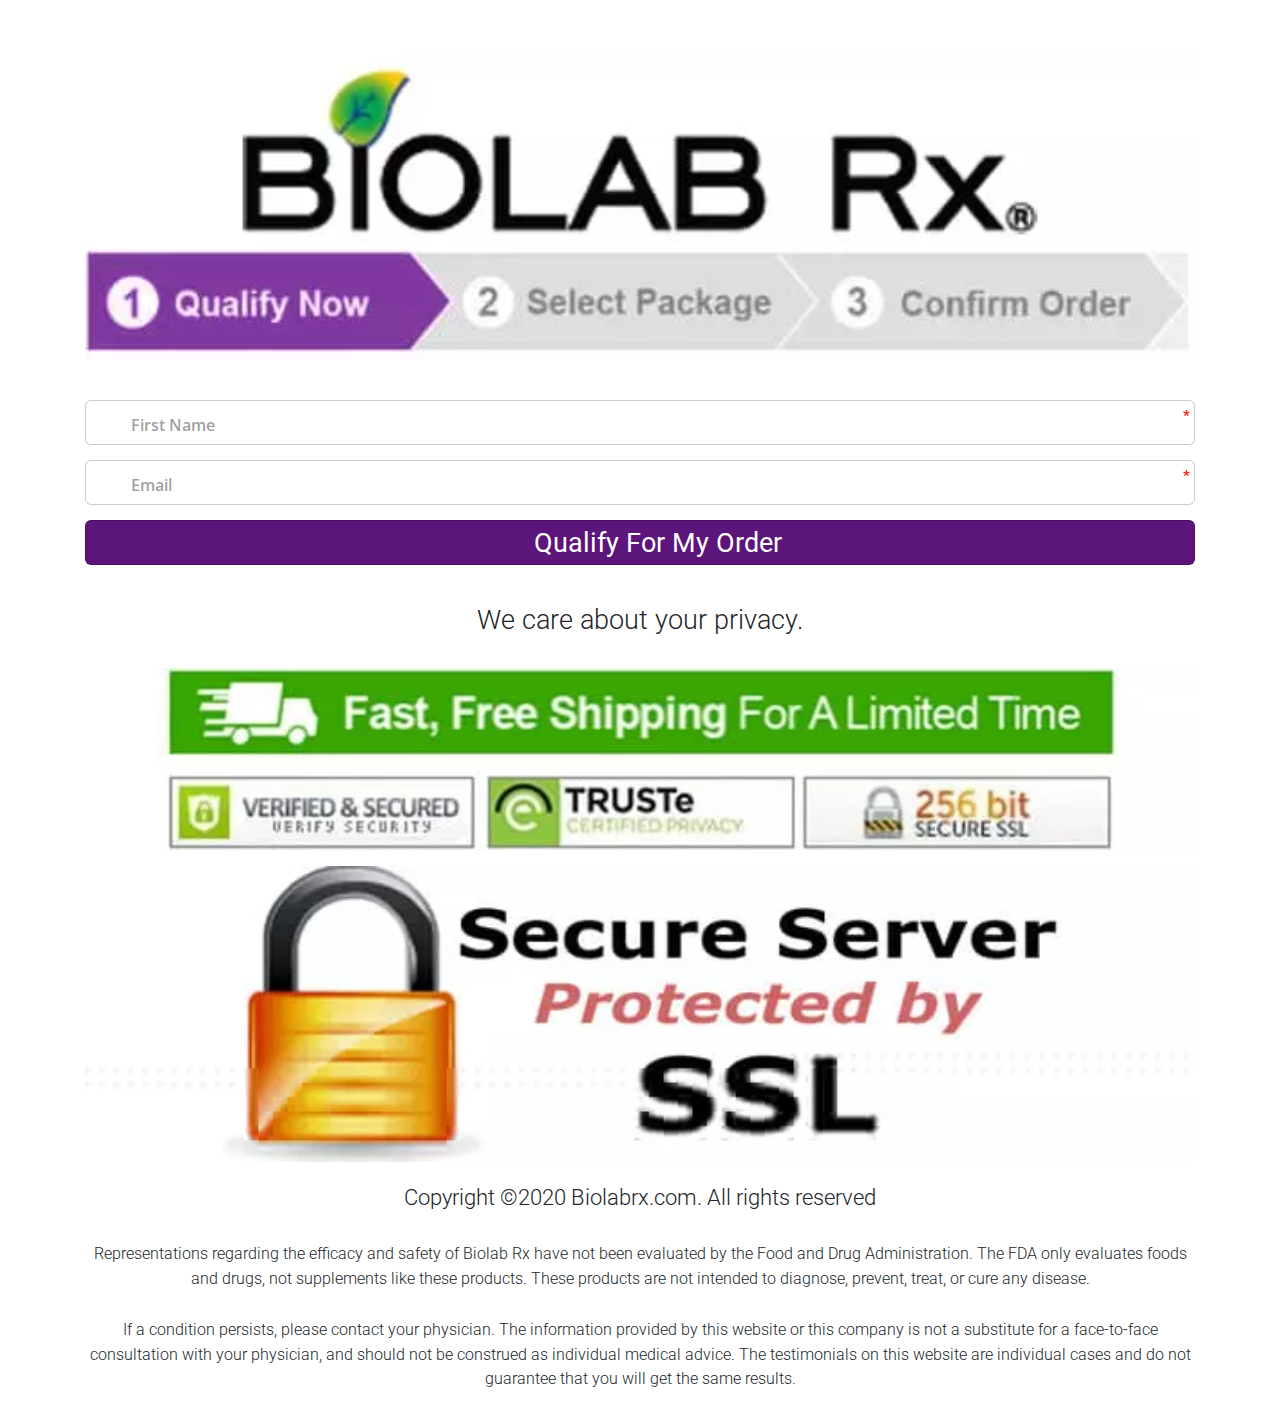
==== commit 525efd2c: "Add files via upload" ====
--- a/mobile-optin.html
+++ b/mobile-optin.html
@@ -14,7 +14,11 @@
     <section class="mobile-optin">
         <div class="container">
             <header>
-                <img src="img/mobile-optin/7029857_1576564079520os1headerv3j.jpg" alt="header">
+                <picture>
+                    <source srcset="img/header.webp" type="image/webp">
+                    <source srcset="img/header.jpg" type="image/jpeg"> 
+                    <img src="img/header.jpg" alt="header">
+                  </picture>
             </header>
             <form class="mobile-form" action="packeges.html">
                 <input type="text" name="first-name" placeholder="First Name" required><span class="red-star">*</span>
@@ -23,11 +27,19 @@
             </form>
             <p>We care about your privacy.</p>
             <div class="image-block">
-                <img src="img/mobile-optin/7381356_1578896952970verified2.jpg" alt="verified" class="verified">
+                <picture>
+                    <source srcset="img/0verified.webp" type="image/webp">
+                    <source srcset="img/0verified.jpg" type="image/jpeg"> 
+                    <img src="img/0verified.jpg" alt="header">
+                  </picture>
             </div>
 
             <div class="image-block">
-                <img src="img/mobile-optin/secure_server_ssl.jpg" alt="secure_server">
+                <picture>
+                    <source srcset="img/secure_server_ssl.webp" type="image/webp">
+                    <source srcset="img/secure_server_ssl.jpg" type="image/jpeg"> 
+                    <img src="img/secure_server_ssl.jpg" alt="secure_server_ssl">
+                  </picture>
             </div>
         <div class="mobile-optin__footer">
             <p class="copyright">
--- a/css/style.css
+++ b/css/style.css
@@ -4,6 +4,28 @@
 @import url("https://fonts.googleapis.com/css2?family=Open+Sans+Condensed:wght@700&display=swap");
 @import url("https://fonts.googleapis.com/css2?family=Arimo:ital,wght@0,400;0,500;0,600;0,700;1,400;1,500;1,600&display=swap");
 @import url("https://fonts.googleapis.com/css2?family=Open+Sans:ital,wght@0,300;0,400;0,600;0,700;1,300;1,400;1,600;1,700&display=swap");
+@import url("https://fonts.googleapis.com/css2?family=Bebas+Neue&display=swap");
+@font-face {
+  font-family: 'Arial';
+  src: local("../fonts/Arial Regular"), local("../fonts/Arial-Regular"), url("../fonts/ArialMT.woff2") format("woff2"), url("../fonts/ArialMT.woff") format("woff"), url("../fonts/ArialMT.ttf") format("truetype");
+  font-style: normal;
+}
+
+@font-face {
+  font-family: 'Arial Italic';
+  src: local("../fonts/Arial Italic"), local("../fonts/Arial-Italic"), url("../fonts/Arial-ItalicMT.woff2") format("woff2"), url("../fonts/Arial-ItalicMT.woff") format("woff"), url("Arial-ItalicMT.ttf") format("truetype");
+  font-weight: normal;
+  font-style: italic;
+}
+
+@font-face {
+  font-family: 'Arial Black';
+  src: url("../fonts/Arial-Black.eot");
+  src: url("../fonts/Arial-Black.eot?#iefix") format("embedded-opentype"), url("../fonts/Arial-Black.woff") format("woff"), url("../fonts/Arial-Black.ttf") format("truetype");
+  font-weight: normal;
+  font-style: normal;
+}
+
 * {
   -webkit-box-sizing: border-box;
           box-sizing: border-box;
@@ -57,6 +79,7 @@
   font-family: "Oswald", sans-serif !important;
   text-decoration: none;
   color: #fff;
+  display: block;
 }
 
 /*fixed button*/
@@ -72,6 +95,8 @@
 }
 
 .fixed-btn .main-btn {
+  font-family: 'Oswald', sans-serif;
+  font-size: 24px;
   font-weight: 700;
   width: 280px;
   height: 60px;
@@ -90,7 +115,7 @@
   display: none;
 }
 
-.no-form-tablet {
+.no-for-tablet {
   display: block;
 }
 
@@ -138,9 +163,24 @@
 }
 
 .modal-wrap .close {
+  color: #000;
+  background-color: #fff;
+  border: 3px solid #999;
+  border-radius: 50px;
+  font-size: 18px;
+  line-height: 30px;
+  width: 30px;
+  height: 30px;
+  text-align: center;
+  cursor: pointer;
   position: absolute;
-  top: 15%;
-  right: 5%;
+  top: 0;
+  right: 0;
+  z-index: 100;
+}
+
+.modal-wrap .tr {
+  display: none !important;
 }
 
 .modal-wrap .modal {
@@ -159,6 +199,17 @@
   border-radius: 8px;
   padding: 20px;
   overflow-y: scroll;
+  font-size: 14px !important;
+  line-height: 1.4em;
+}
+
+.modal-wrap .modal p {
+  margin: 0 auto;
+}
+
+.modal-wrap .modal h1 {
+  font-size: 2em;
+  margin: 0.67em 0;
 }
 
 .modal-wrap.open {
@@ -221,25 +272,156 @@
 
 .header-mob_bottom img {
   width: 70%;
-  margin: 40px auto 0;
+  margin: 0 auto 40px;
   display: block;
 }
 
 .h-top {
   padding-top: 50px;
-  background-image: url("img/first-screen/14181069_1604043357394background-image.jpg");
+  background-image: url("../img/14181069_1604043357394background-image.jpg");
   background-repeat: no-repeat;
   background-position: center top;
-}
-
-.h-top .first-screen-image {
+  background-size: cover;
+}
+
+.h-top .first-screen-main {
   margin-top: -5px;
   margin-right: -5px;
   width: 630px;
 }
 
-.h-top .first-screen-mob {
-  display: none;
+.h-top .first-screen-main-top {
+  text-align: right;
+  margin-top: 20px;
+  margin-bottom: -40px;
+}
+
+.h-top .first-screen-main__title {
+  font-family: 'Arial Italic';
+  font-size: 26px;
+  color: #242458;
+  line-height: .8;
+  letter-spacing: 0.05em;
+  text-transform: uppercase;
+  margin-right: 60px;
+}
+
+.h-top .first-screen-main h1 {
+  font-weight: 900;
+  line-height: .8;
+  font-size: 85px;
+  letter-spacing: -0.01em;
+  text-transform: uppercase;
+  color: #FFF910;
+  text-shadow: 0px 0px 5px #0085FF;
+}
+
+.h-top .first-screen-main h2 {
+  font-size: 90px;
+  font-weight: 900;
+  line-height: .6;
+  letter-spacing: -0.01em;
+  text-transform: uppercase;
+  color: #0085FF;
+}
+
+.h-top .first-screen-main__subtitle {
+  text-align: center;
+  margin-left: 100px;
+  font-family: 'Arial Italic';
+  font-size: 26px;
+  line-height: 1;
+  color: #242458;
+  letter-spacing: 0.05em;
+  text-transform: uppercase;
+}
+
+.h-top .first-screen-main-center {
+  display: -webkit-box;
+  display: -ms-flexbox;
+  display: flex;
+  margin-top: -120px;
+  margin-left: -60px;
+}
+
+.h-top .first-screen-main-center img {
+  height: 400px;
+  position: relative;
+  z-index: 2;
+}
+
+.h-top .first-screen-main__list {
+  margin-left: -140px;
+  margin-top: 115px;
+  position: relative;
+  z-index: 1;
+}
+
+.h-top .first-screen-main .list-item {
+  background-image: url("../img/list-item-bg.png");
+  background-repeat: no-repeat;
+  background-position: 100% auto;
+  background-size: contain;
+  color: #21211F;
+  text-align: left;
+  padding-left: 100px;
+  width: 450px;
+}
+
+.h-top .first-screen-main .list-item .mark {
+  height: 50px;
+}
+
+.h-top .first-screen-main__text {
+  max-width: 250px;
+  padding-top: 5px;
+  padding-bottom: 12px;
+}
+
+.h-top .first-screen-main__text h3 {
+  letter-spacing: 0.02em;
+  text-transform: uppercase;
+  font-size: 30px;
+  font-weight: 500;
+  font-family: 'Bebas Neue', cursive;
+  font-style: italic;
+  margin: 0;
+}
+
+.h-top .first-screen-main__text p {
+  font-family: 'Oswald', sans-serif;
+  font-style: italic;
+  font-size: 12px;
+  font-weight: 500;
+  margin: 0;
+}
+
+.h-top .first-screen-main-bottom {
+  background-image: url("../img/arrow.png");
+  background-repeat: no-repeat;
+  background-size: cover;
+  width: 630px;
+  text-transform: uppercase;
+  color: #030370;
+  text-align: left;
+  padding-left: 60px;
+  padding-top: 5px;
+  margin-top: -10px;
+}
+
+.h-top .first-screen-main-bottom .upper-text {
+  font-family: 'Oswald', sans-serif;
+  font-size: 40px;
+  font-weight: 600;
+  margin: 0;
+}
+
+.h-top .first-screen-main-bottom .lower-text {
+  font-family: 'Oswald', sans-serif;
+  font-size: 30px;
+  font-weight: 400;
+  line-height: 1;
+  padding-bottom: 15px;
 }
 
 /*header (bottom)*/
@@ -269,7 +451,7 @@
 .main-form {
   padding: 0;
   width: 332px;
-  margin: 0 0 0 -25px;
+  margin: 0 0 15px -25px;
   background: #fff;
   border-radius: 20px 20px 0 0;
 }
@@ -292,8 +474,8 @@
 .main-form__inputs {
   position: relative;
   background: #fff;
+  display: grid;
   display: -ms-grid;
-  display: grid;
   -webkit-box-pack: center;
       -ms-flex-pack: center;
           justify-content: center;
@@ -344,6 +526,7 @@
   color: rgba(0, 0, 0, 0.5);
   font-family: 'Open Sans', sans-serif;
   font-size: 15px;
+  z-index: 1;
 }
 
 .main-form__inputs .points {
@@ -397,9 +580,13 @@
 }
 
 .main-form .verified {
-  width: 100%;
+  width: 100% !important;
   margin: 0  auto;
   padding: 5px;
+}
+
+.main-form .verified img, .main-form .verified source {
+  width: 100% !important;
 }
 
 /*section The Proof*/
@@ -486,6 +673,10 @@
 .about-product .magzine-men_fin {
   margin-top: 30px;
   margin-left: 70px;
+}
+
+.about-product .magzine-men_fin img, .about-product .magzine-men_fin source {
+  width: 100%;
 }
 
 .about-product .main-btn-wrap {
@@ -578,7 +769,7 @@
 
 /*section  How It Works?*/
 .how-it-works {
-  background: url("../img/bg/bg1.jpg") no-repeat center center;
+  background: url("../img/bg1.jpg") no-repeat center center;
   background-size: cover;
   padding: 40px 0 10px;
 }
@@ -619,25 +810,21 @@
   display: flex;
   margin-bottom: 35px;
   width: 500px;
-  gap: 25px !important;
   color: #0e437e;
   font-family: 'Open Sans', sans-serif !important;
   font-weight: bold !important;
 }
 
 .how-it-works .advanteges__item img {
-  width: 60px !important;
-  height: 60px !important;
+  width: 60px;
+  height: 60px;
 }
 
 .how-it-works .advanteges__descr {
   font-family: 'Arimo', sans-serif;
   font-size: 0.68rem;
   line-height: 1.4em;
-}
-
-.how-it-works .advanteges__descr img {
-  width: 60px;
+  margin-left: 25px;
 }
 
 .how-it-works .advanteges__descr span {
@@ -656,11 +843,11 @@
 }
 
 .q-and-a .container {
+  display: grid;
   display: -ms-grid;
-  display: grid;
   gap: 10px;
-  -ms-grid-columns: 8fr 1fr;
-      grid-template-columns: 8fr 1fr;
+  grid-template-columns: 8fr 1fr;
+  -ms-grid-columns: 8fr 10px 1fr;
 }
 
 .q-and-a__content {
@@ -678,18 +865,86 @@
 
 /*section What to expect*/
 .what-to-expect {
-  margin-top: 25px;
-  background-image: url("../img/bg/bg2.jpg");
-  background-repeat: no-repeat;
-  background-position: center center;
-  background-size: 100% 100%;
+  position: relative;
+  margin-bottom: 10%;
+}
+
+.what-to-expect__bg-mob {
+  display: none;
+}
+
+.what-to-expect__main-bg {
+  position: absolute;
+  width: 100%;
+  top: 0;
+  left: 0;
+  right: 0;
+}
+
+.what-to-expect__subtitle {
+  display: none;
+}
+
+.what-to-expect__list {
+  width: -webkit-fit-content;
+  width: -moz-fit-content;
+  width: fit-content;
+  margin: 10px auto;
+  line-height: 1 !important;
+}
+
+.what-to-expect__list li {
+  min-width: 200px;
+  position: relative;
+  list-style-image: url("../img/list-marker/check mark white no bkr.png");
+}
+
+.what-to-expect__list li span {
+  font-family: 'Arimo', sans-serif;
+  font-weight: 600;
+  font-size: .8rem;
+  line-height: 1.5rem;
+  color: #0e437e;
 }
 
 .what-to-expect .container {
+  display: block;
+  width: 40%;
+  margin-right: 50px;
+  position: absolute;
+  right: 0;
+  top: 40%;
+}
+
+.what-to-expect .container p {
+  font-size: 1rem;
+  font-family: 'Arimo', sans-serif;
+  color: #0e437e;
+  display: block;
+}
+
+.what-to-expect .container p br {
   display: none;
 }
 
-.what-to-expect__bg-mob {
+.what-to-expect .container p span {
+  font-weight: 700;
+  font-style: normal;
+}
+
+.what-to-expect .container p b {
+  margin-left: 10%;
+  display: block;
+  font-size: 1rem;
+  font-weight: normal;
+  font-style: italic;
+}
+
+.what-to-expect .container h2 {
+  display: none;
+}
+
+.what-to-expect .container img {
   display: none;
 }
 
@@ -700,6 +955,8 @@
   font-size: 31px;
   font-family: 'Arimo', sans-serif;
   font-weight: 400;
+  position: relative;
+  z-index: 1;
 }
 
 .hair-rescue .orange-text {
@@ -716,7 +973,7 @@
   padding: 70px 0;
   color: #28598e;
   font-family: 'Arimo', sans-serif;
-  background-image: url("../img/bg/bg3.jpg");
+  background-image: url("../img/bg3.jpg");
   background-repeat: no-repeat;
   background-position: center center;
   background-size: cover;
@@ -867,12 +1124,12 @@
 }
 
 /*section with information on how to use*/
-.about-usage .container:nth-of-type(1) {
+.about-usage__header {
   border-top: 2px solid #ff6600;
   padding-top: 30px;
 }
 
-.about-usage .container:nth-of-type(2) {
+.about-usage__content {
   border-bottom: 2px solid #316ed4;
   padding-bottom: 30px;
 }
@@ -917,7 +1174,7 @@
 
 /*section with information about the benefits - the final section*/
 .about-benefits {
-  background-image: url("../img/bg/bg4.png");
+  background-image: url("../img/bg4.png");
   background-repeat: no-repeat;
   min-height: 700px;
   margin-bottom: -72px;
@@ -999,7 +1256,7 @@
 .footer-link-wrap {
   z-index: 13;
   position: absolute;
-  bottom: -165px;
+  bottom: -150px;
   left: 15px;
   list-style: none;
   cursor: pointer;
@@ -1098,9 +1355,96 @@
 .packages__row a {
   display: block;
   margin-bottom: 20px;
-}
-
-.packages .packeges__item-mob {
+  border: 2px solid #cacaca;
+  text-decoration: none;
+}
+
+.packages__row .package__top {
+  margin-top: 20px;
+  border-top: 3px solid #5686df;
+  border-bottom: 3px solid #5686df;
+  display: -webkit-box;
+  display: -ms-flexbox;
+  display: flex;
+  padding: 0 40px;
+}
+
+.packages__row .package__top span {
+  display: inline-block;
+  font-family: "Oswald", sans-serif;
+  font-weight: 600;
+  font-size: 25px;
+}
+
+.packages__row .package__top .purple {
+  color: #a44eba;
+}
+
+.packages__row .package__top .blue {
+  color: #5686df;
+  margin-right: auto;
+}
+
+.packages__row .package__content {
+  display: grid;
+  display: -ms-grid;
+  -ms-grid-columns: 2fr 1fr;
+      grid-template-columns: 2fr 1fr;
+}
+
+.packages__row .package__content img {
+  margin: 20px  0 20px auto;
+  width: 85%;
+}
+
+.packages__row .package__content p {
+  margin-left: 15px;
+}
+
+.packages__row .package__content .blue-text {
+  margin-top: 30px;
+  color: #4e93c7;
+  font-size: 24px;
+  line-height: 1.4;
+  margin-bottom: 0.5rem;
+}
+
+.packages__row .package__content .price {
+  color: #000;
+  font-family: "Oswald", sans-serif;
+  font-size: 42px;
+  font-weight: 500;
+  position: relative;
+  width: -webkit-fit-content;
+  width: -moz-fit-content;
+  width: fit-content;
+}
+
+.packages__row .package__content .price sub {
+  font-size: 20px;
+  font-weight: normal;
+  display: block;
+  position: absolute;
+  left: 100%;
+  top: 70%;
+}
+
+.packages__row .package__content .select {
+  margin-left: 15px;
+  margin-bottom: 1rem;
+  font-weight: 600;
+  font-size: 28px;
+  background: #f07d3e;
+  padding: 0 3px;
+  border-radius: 5px;
+  font-family: "Oswald", sans-serif;
+  color: #fff;
+  width: -webkit-fit-content;
+  width: -moz-fit-content;
+  width: fit-content;
+}
+
+.packages .package__bottom-mob {
   display: none;
 }
 
@@ -1339,6 +1683,45 @@
   }
 }
 
+@media (min-width: 1800px) {
+  .what-to-expect__list li span {
+    font-size: 1.4rem;
+    line-height: 2rem;
+  }
+  .what-to-expect .container p {
+    font-size: 1.6rem;
+  }
+  .what-to-expect .container p b {
+    font-size: 1.6rem;
+  }
+}
+
+@media (min-width: 1400px) and (max-width: 1799px) {
+  .what-to-expect__list li span {
+    font-size: 1.3rem;
+    line-height: 1.8rem;
+  }
+  .what-to-expect .container p {
+    font-size: 1.2rem;
+  }
+  .what-to-expect .container p b {
+    font-size: 1.2rem;
+  }
+}
+
+@media (max-width: 1150px) {
+  .what-to-expect__list li span {
+    font-size: .9rem;
+    line-height: 1.5;
+  }
+  .what-to-expect .container p {
+    font-size: 1rem;
+  }
+  .what-to-expect .container p b {
+    font-size: 1rem;
+  }
+}
+
 @media (min-width: 1281px) {
   html {
     font-size: 1.6rem;
@@ -1369,7 +1752,7 @@
   .main-form .for-form {
     width: 210px;
   }
-  .first-screen-image {
+  .first-screen-main {
     margin-left: -100px;
   }
   .about-product__content {
@@ -1405,7 +1788,7 @@
   .for-tablet {
     display: block;
   }
-  .no-form-tablet {
+  .no-for-tablet {
     display: none;
   }
   .main-form {
@@ -1421,17 +1804,99 @@
     width: 210px;
   }
   .h-top {
-    background-image: none !important;
+    background-image: url("../img/tabbet.png");
     background-color: #ebf5ff;
     background-position: 100% 100%;
   }
-  .h-top .for-tablet {
+  .h-top .first-screen-main .title {
+    background-image: url("../img/HAIRTABLETblue.png");
+    background-position: auto 100%;
+    background-size: contain;
+    background-repeat: no-repeat;
+    font-size: 60px;
+    font-weight: bold;
+    font-family: 'Oswald', open-sans;
+    color: #fff;
+    width: 480px;
+    height: 150px;
+    text-align: center;
+    margin-left: auto;
+    margin-right: 50px;
+  }
+  .h-top .first-screen-main .first-title {
+    font-family: 'Oswald', open-sans;
+    color: #0e437e;
+    font-size: 40px;
+    margin-left: 50px;
+    margin-bottom: -10px;
+    text-align: center;
+  }
+  .h-top .first-screen-main .bottom-title {
+    color: #54a9f8;
+    font-family: 'Oswald', open-sans;
+    font-size: 35px;
+    margin-top: -70px;
+    text-align: center;
+    margin-left: 40px;
+  }
+  .h-top .first-screen-main .subtitle {
+    color: #0e437e;
+    font-weight: 800;
+    text-align: left;
+    margin-left: 180px;
+    margin-top: 40px;
+    margin-bottom: -30px;
+  }
+  .h-top .first-screen-main .subtitle span {
+    color: #ff6600;
+  }
+  .h-top .first-screen-main__list {
+    margin-left: 160px;
+  }
+  .h-top .first-screen-main .list-item {
+    background-image: none;
+    position: relative;
+    color: #0e437e;
+  }
+  .h-top .first-screen-main .list-item .ch {
+    position: absolute;
+    left: 60px;
+  }
+  .h-top .first-screen-main .list-item .ch img {
+    width: 30px;
+    height: 30px;
+  }
+  .h-top .first-screen-main .list-item h3 {
+    font-style: normal;
+  }
+  .h-top .first-screen-main .list-item p {
+    font-style: normal;
+  }
+  .h-top .first-screen-main-bottom {
+    background-image: url("../img/arrow-for-tablet.png");
+    background-size: contain;
+    width: 600px;
+    margin-left: 160px;
+    height: 100px;
+    position: relative;
+  }
+  .h-top .first-screen-main-bottom .upper-text {
+    font-size: 30px;
+    margin-left: -30px;
+    font-weight: 900;
+  }
+  .h-top .first-screen-main-bottom .lower-text {
+    font-size: 24px;
+    margin-left: -30px;
+  }
+  .h-top .first-screen-main-bottom img {
+    position: absolute;
+    height: 100px;
+    left: -80px;
     top: 0;
-    position: absolute;
-    z-index: 1;
-  }
-  .h-top .first-screen-image {
-    display: none;
+  }
+  .h-bottom {
+    padding-top: 50px;
   }
   .proof br {
     display: none;
@@ -1445,86 +1910,17 @@
   .proof video {
     width: 720px;
   }
-  .about-product {
-    background-image: url("../img/bg/TABLET magazin part 1024 x 740 PNG no red button.png");
-    height: 800px;
-    position: relative;
-  }
-  .about-product .for-tablet {
-    position: absolute;
-    left: 57%;
-    bottom: 70px;
-  }
-  .about-product .container {
+  .about-product button {
     display: none;
   }
   .hair-rescue {
     margin-top: -100px;
   }
-  .what-to-expect {
-    background-image: url("../img/bg/Tablet 1024 X 740 ..png");
-    background-size: cover;
-    margin-bottom: -30px;
-    position: relative;
-  }
-  .what-to-expect__subtitle {
-    display: none;
-  }
-  .what-to-expect__list {
-    width: -webkit-fit-content;
-    width: -moz-fit-content;
-    width: fit-content;
-    margin: 10px auto;
-    line-height: 1 !important;
-  }
-  .what-to-expect__list li {
-    min-width: 200px;
-    position: relative;
-  }
-  .what-to-expect__list li span {
-    font-family: 'Arimo', sans-serif;
-    font-weight: 600;
-    font-size: 22px;
-    color: #0e437e;
-    list-style-image: url("../img/list-marker/check mark white no bkr.png");
-  }
-  .what-to-expect .container {
-    display: block;
-    width: 450px;
-    position: absolute;
-    right: 0;
-    top: 170px;
-  }
-  .what-to-expect .container p {
-    font-size: 21.5px;
-    font-family: 'Arimo', sans-serif;
-    color: #0e437e;
-    width: 370px;
-    display: block;
-  }
-  .what-to-expect .container p span {
-    font-weight: 700;
-    font-style: normal;
-  }
-  .what-to-expect .container p b {
-    width: 320px;
-    margin-left: auto;
-    display: block;
-    font-size: 26px;
-    font-weight: normal;
-    font-style: italic;
-  }
-  .what-to-expect .container h2 {
-    display: none;
-  }
-  .what-to-expect .container img {
-    display: none;
-  }
   .pharmacist-recommended​__text br {
     display: block;
   }
   .q-and-a {
-    background-image: url("../img/bg/question mark.png");
+    background-image: url("../img/questionMark.png");
     padding: 50px 0;
   }
   .q-and-a img {
@@ -1542,9 +1938,10 @@
     width: 720px;
     margin: 0 auto;
   }
-  .how-it-works__bg-mob {
+  .how-it-works_bg-mob {
     width: 100%;
     margin: 0 auto 40px;
+    display: block;
   }
   .how-it-works__title {
     display: none;
@@ -1612,6 +2009,9 @@
   .about-efficiency__content li span {
     font-size: 1.30rem;
   }
+  .what-to-expect .container {
+    top: 25%;
+  }
   .what-to-expect img {
     width: 100%;
   }
@@ -1636,30 +2036,42 @@
     display: none;
   }
   .about-benefits {
-    background-image: url("../img/bg/TABLET hair man bottom 1024 x 830-16-NO BKR (1).png");
-    background-size: cover;
-    background-position: 120%;
-    margin-bottom: -80px;
+    background-image: url("../img/TabletHairManBottom.png");
+    background-position: 60% 80%;
+    background-size: auto;
+  }
+  .about-benefits__content {
+    margin-left: 70px;
   }
   .about-benefits__title {
-    display: none;
-  }
-  .about-benefits h2 {
-    display: none;
-  }
-  .about-benefits__subtitle {
-    display: none;
+    font-family: "Oswald", sans-serif;
+  }
+  .about-benefits .for-tablet {
+    color: #0e437e;
+    font-weight: 900 !important;
+  }
+  .about-benefits .for-tablet i {
+    color: #ff6600;
   }
   .about-benefits__text {
-    display: none;
+    color: #22d612;
+  }
+  .about-benefits__text span {
+    color: #0e437e;
   }
   .about-benefits__list {
-    display: none;
-  }
-  .about-benefits .main-btn-wrap {
-    margin-top: 620px;
-    margin-bottom: 40px;
-    margin-left: 100px;
+    margin-top: 20px;
+    margin-left: 30px;
+    list-style-image: none;
+  }
+  .about-benefits__list li {
+    font-size: 30px;
+    color: #0064f9;
+    line-height: 1;
+  }
+  .about-benefits__list li span {
+    font-size: 20px;
+    color: #0e437e;
   }
   .guarantee {
     margin-left: 80px;
@@ -1681,25 +2093,88 @@
   .for-tablet {
     display: none;
   }
-  .no-form-tablet {
+  .no-for-tablet {
     display: block;
   }
   .main-form {
     display: none;
   }
+  .first-screen-main__list {
+    margin-left: -140px;
+  }
   .h-top {
-    background-image: url("img/first-screen/first-screen-mob.jpg");
-    background-position: center center;
+    background-image: url("../img/14181069_1604043357394background-image.jpg");
+    background-position: 30% center;
     padding: 0;
-    height: auto !important;
-  }
-  .h-top .row {
-    display: none;
-  }
-  .h-top .first-screen-mob {
+  }
+  .h-top__list {
+    margin-left: -140px;
+  }
+  .h-top .first-screen-main {
     display: block;
+    width: -webkit-fit-content;
+    width: -moz-fit-content;
+    width: fit-content;
+    background-position: auto 100%;
     margin: 0 auto;
-    width: 100%;
+    padding-top: 50px;
+    padding-bottom: 50px;
+  }
+  .h-top .first-screen-main-center {
+    display: -webkit-box;
+    display: -ms-flexbox;
+    display: flex;
+    margin-top: -120px;
+    margin-left: -60px;
+  }
+  .h-top .first-screen-main-center img {
+    height: 400px;
+    position: relative;
+    z-index: 2;
+  }
+  .h-top .first-screen-main-bottom {
+    background-image: url("../img/arrow-mb.png");
+    background-size: contain;
+    width: -webkit-fit-content;
+    width: -moz-fit-content;
+    width: fit-content;
+    padding: 20px 55px;
+    margin: -30px auto 0;
+    text-align: center;
+  }
+  .h-top .first-screen-main-bottom .upper-text {
+    position: relative;
+    z-index: 5;
+    margin-top: -15px;
+    font-weight: 700;
+    font-size: 30px;
+  }
+  .h-top .first-screen-main-bottom .lower-text {
+    font-size: 24px;
+    font-weight: 500;
+    padding-bottom: 50px;
+  }
+  .h-top .first-screen-main .list-item {
+    background-image: url("../img/list-item-bg.png");
+    background-repeat: no-repeat;
+    background-position: 100% auto;
+    background-size: contain;
+    color: #21211F;
+    text-align: left;
+    padding-left: 100px;
+    width: 450px;
+  }
+  .h-top .first-screen-main .list-item .mark {
+    height: 50px;
+  }
+  .h-top .first-screen-main__list {
+    margin-left: -140px;
+    margin-top: 115px;
+    position: relative;
+    z-index: 1;
+  }
+  .h-bottom {
+    padding-top: 30px;
   }
   .about-product {
     height: auto;
@@ -1714,11 +2189,11 @@
     margin-left: 150px;
   }
   .about-product .container {
+    display: grid;
     display: -ms-grid;
-    display: grid;
     gap: 10px;
-    -ms-grid-columns: 5fr 1fr !important;
-        grid-template-columns: 5fr 1fr !important;
+    grid-template-columns: 5fr 1fr !important;
+    -ms-grid-columns: 5fr 10px 1fr;
   }
   .about-product .container img {
     height: auto;
@@ -1731,16 +2206,16 @@
     display: none;
   }
   .q-and-a {
-    padding: 30px 0;
+    padding: 45px 0;
     background-color: #f2f9ff;
     background-image: none;
   }
   .q-and-a .container {
+    display: grid;
     display: -ms-grid;
-    display: grid;
     gap: 10px;
-    -ms-grid-columns: 8fr 1fr;
-        grid-template-columns: 8fr 1fr;
+    grid-template-columns: 8fr 1fr;
+    -ms-grid-columns: 8fr 10px 1fr;
   }
   .q-and-a .container img {
     display: block;
@@ -1784,18 +2259,20 @@
     height: auto !important;
     padding: 40px 0;
     position: static;
+    margin-bottom: 0;
   }
   .what-to-expect .container {
     display: block;
     position: static !important;
     width: 100% !important;
+    margin: 0 auto;
   }
   .what-to-expect .container h2 {
     display: block !important;
   }
   .what-to-expect .container img {
     display: block !important;
-    width: 100%;
+    width: 60%;
     margin: 0 auto;
   }
   .what-to-expect__title {
@@ -1816,31 +2293,38 @@
     font-style: italic;
   }
   .what-to-expect p {
-    width: 100% !important;
+    width: -webkit-fit-content;
+    width: -moz-fit-content;
+    width: fit-content;
+    margin: 0 auto 15px;
     font-size: 0.8rem;
     font-family: 'Arimo', sans-serif;
     color: #0e437e;
-    margin: 0;
+  }
+  .what-to-expect p br {
+    display: block !important;
   }
   .what-to-expect p b {
     font-family: 'Roboto', sans-serif;
-    color: #4B6A71;
     font-size: 1rem;
-    margin-left: 0 !important;
-  }
-  .what-to-expect p b br {
-    display: none;
+    margin: 15px 0 0  !important;
   }
   .what-to-expect__list {
-    margin-left: 50px !important;
+    margin: 15px auto 0 !important;
   }
   .what-to-expect__list li {
-    list-style-image: url("../img/list-marker/marker2.jpg") !important;
     font-size: 20px;
     font-family: 'Arimo', sans-serif;
     font-weight: 500;
     color: #353535;
-    padding: 10px;
+    padding: 0;
+  }
+  .what-to-expect__main-bg {
+    display: none;
+  }
+  .what-to-expect__bg-mob {
+    display: block;
+    max-width: 400px !important;
   }
   .feedback__content-wrap {
     -webkit-box-orient: vertical;
@@ -1883,16 +2367,16 @@
             flex-direction: column;
     gap: 30px;
   }
-  .about-usage img:nth-of-type(1) {
+  .about-usage picture:nth-of-type(1) {
     width: 90px;
   }
-  .about-usage img:nth-of-type(2), .about-usage img:nth-of-type(4) {
+  .about-usage picture:nth-of-type(2), .about-usage picture:nth-of-type(4) {
     width: 51px;
   }
-  .about-usage img:nth-of-type(3) {
+  .about-usage picture:nth-of-type(3) {
     width: 152px;
   }
-  .about-usage img:nth-of-type(5) {
+  .about-usage picture:nth-of-type(5) {
     width: 161px;
   }
   .about-usage .text-row {
@@ -1919,6 +2403,7 @@
     background: none;
   }
   .about-benefits__content {
+    margin-left: 0;
     width: auto;
     padding-right: 0;
   }
@@ -1944,6 +2429,7 @@
     text-align: center;
   }
   .about-benefits__text {
+    color: #0e437e;
     display: block;
     font-size: 0.95rem;
   }
@@ -2018,7 +2504,11 @@
   .how-it-works__text {
     font-size: 0.8rem;
   }
+  .how-it-works .advanteges__item {
+    gap: 0 !important;
+  }
   .how-it-works .advanteges__descr {
+    margin-left: 25px;
     font-size: 0.83rem;
   }
   .how-it-works .advanteges__descr span {
@@ -2061,10 +2551,10 @@
   .packages .timer-wrap span {
     font-size: 1.3rem;
   }
-  .packages__item {
+  .packages .timer__item {
     width: 100px;
   }
-  .packages__item .num {
+  .packages .timer__item .num {
     font-size: 32px;
     line-height: 66px;
   }
@@ -2086,16 +2576,71 @@
   .header-mob {
     display: block;
   }
+  .h-top .first-screen-main {
+    width: -webkit-fit-content;
+    width: -moz-fit-content;
+    width: fit-content;
+  }
+  .h-top .first-screen-main__title {
+    font-size: 1rem;
+    line-height: .7;
+    margin-right: 0;
+  }
+  .h-top .first-screen-main h1 {
+    font-size: 3.7rem;
+  }
+  .h-top .first-screen-main h2 {
+    font-size: 4.5rem;
+  }
+  .h-top .first-screen-main__subtitle {
+    font-size: 1.4rem;
+  }
+  .h-top .first-screen-main-center {
+    display: -webkit-box;
+    display: -ms-flexbox;
+    display: flex;
+    margin-top: 0px;
+    margin-left: -60px;
+  }
+  .h-top .first-screen-main-center img {
+    height: 16rem;
+    position: relative;
+    z-index: 2;
+  }
+  .h-top .first-screen-main__list {
+    margin-left: -5rem;
+    margin-top: 30px;
+  }
+  .h-top .first-screen-main .list-item {
+    margin-bottom: .3rem;
+    width: auto;
+  }
+  .h-top .first-screen-main .list-item .mark {
+    height: 50px;
+  }
+  .h-top .first-screen-main__text {
+    width: 95%;
+    margin-left: -45px;
+  }
+  .h-top .first-screen-main__text h3 {
+    font-size: 1rem;
+  }
+  .h-top .first-screen-main__text p {
+    font-size: .5rem;
+  }
+  .h-top .first-screen-main-bottom {
+    width: 23rem;
+  }
+  .h-top .first-screen-main-bottom .upper-text {
+    font-size: 1.1rem;
+  }
+  .h-top .first-screen-main-bottom .lower-text {
+    font-size: .8rem;
+    position: relative;
+    z-index: 5;
+  }
   .orange-subtitle {
     font-size: 1.55rem;
-  }
-  .h-top .container {
-    width: 100%;
-    margin: 0;
-    padding: 0;
-  }
-  .h-top .first-screen-mob {
-    width: 100vw;
   }
   .proof__title {
     width: 100% !important;
@@ -2209,13 +2754,13 @@
   .about-usage__text {
     font-size: 1.20rem;
   }
-  .about-usage img:nth-of-type(1) {
+  .about-usage picture:nth-of-type(1) {
     width: 69px;
   }
-  .about-usage img:nth-of-type(3) {
+  .about-usage picture:nth-of-type(3) {
     width: 118px;
   }
-  .about-usage img:nth-of-type(5) {
+  .about-usage picture:nth-of-type(5) {
     width: 136px;
   }
   .about-usage .text-row {
@@ -2256,11 +2801,57 @@
     width: 95%;
     margin: 0 auto;
   }
-  .packages .packeges__item {
+  .packages .package__content .select {
     display: none;
   }
-  .packages .packeges__item-mob {
+  .packages .package__top {
+    margin-top: 10px;
+    border-top: 2px solid #5686df;
+    border-bottom: 2px solid #5686df;
+    display: -webkit-box;
+    display: -ms-flexbox;
+    display: flex;
+    padding: 0 30px;
+  }
+  .packages .package__top span {
+    display: inline-block;
+    font-family: "Oswald", sans-serif;
+    font-weight: 600;
+    font-size: 1rem;
+  }
+  .packages .package__content img {
+    margin-bottom: 0;
+    margin-top: 0.5rem;
+  }
+  .packages .package__content .blue-text {
+    margin-top: 1rem;
+    color: #4e93c7;
+    font-size: 0.9rem;
+    margin-bottom: 0.5rem;
+  }
+  .packages .package__content .price {
+    font-size: 1.6rem;
+  }
+  .packages .package__content .price sub {
+    font-size: 0.6rem;
+  }
+  .packages .package__bottom-mob {
     display: block;
+    width: 100%;
+    background: #f07d3e;
+    color: #fff;
+    font-size: 1.6rem;
+    line-height: 1.2;
+    font-weight: 500;
+    text-align: center;
+    position: relative;
+  }
+  .packages .package__bottom-mob .mark {
+    position: absolute;
+    background: transparent;
+    color: #fff;
+    font-size: 3rem;
+    line-height: 0.1em;
   }
   .packages .timer-wrap span {
     font-size: 1.4rem;
@@ -2298,6 +2889,18 @@
   }
   .image-row-top img {
     width: 100%;
+  }
+  .what-to-expect img {
+    width: 100% !important;
+  }
+  .what-to-expect p {
+    width: 70%;
+  }
+  .what-to-expect__list {
+    width: -webkit-fit-content !important;
+    width: -moz-fit-content !important;
+    width: fit-content !important;
+    margin: 0 auto !important;
   }
 }
 
@@ -2346,22 +2949,15 @@
     display: block;
     font-size: 1.5rem;
   }
-  .what-to-expect__bg-mob {
-    display: block;
-    width: 100%;
-  }
-  .what-to-expect .container {
-    display: none;
-  }
   .q-and-a {
     margin-bottom: -40px;
   }
   .q-and-a .container {
+    display: grid;
     display: -ms-grid;
-    display: grid;
     gap: 10px;
-    -ms-grid-columns: 8fr 1fr;
-        grid-template-columns: 8fr 1fr;
+    grid-template-columns: 8fr 1fr;
+    -ms-grid-columns: 8fr 10px 1fr;
   }
   .q-and-a .container img {
     max-height: 130px;
@@ -2402,19 +2998,24 @@
   .how-it-works .advanteges__item span {
     font-size: 16.5px;
   }
+  .real-stories {
+    padding-bottom: 30px;
+  }
   .real-stories__subtitle br {
     display: block;
   }
   /*section with information on how to use*/
-  .about-usage .container {
+  .about-usage__content {
     display: none !important;
   }
   .about-usage .bg-mob {
-    border-top: 2px solid #ff6600;
     border-bottom: 2px solid #316ed4;
     display: block;
     width: 100% !important;
   }
+  .feedback {
+    padding-top: 0;
+  }
   .feedback__content_image span {
     font-size: 1.10rem;
   }
@@ -2426,6 +3027,12 @@
   }
   .about-benefits__list li {
     font-size: 1.1rem;
+  }
+  .packages .package__top {
+    padding: 0 1rem;
+  }
+  .packages .package__top span {
+    font-size: 0.9rem;
   }
   .packages .timer-wrap span {
     font-size: 1.5rem;
@@ -2472,14 +3079,54 @@
 }
 
 @media (max-width: 400px) {
+  .first-screen-main-bottom {
+    width: 100% !important;
+  }
+  .first-screen-main {
+    width: 100%;
+  }
+  .first-screen-main__title {
+    font-size: .75rem !important;
+  }
+  .first-screen-main h1 {
+    width: 100%;
+    font-size: 2.5rem !important;
+  }
+  .first-screen-main h2 {
+    font-size: 2rem !important;
+  }
+  .first-screen-main__subtitle {
+    font-size: 1rem !important;
+  }
+  .first-screen-main-bottom .upper-text {
+    font-size: .9rem !important;
+  }
+  .first-screen-main-bottom .lower-text {
+    font-size: .6rem !important;
+  }
+  .what-to-expect p {
+    width: -webkit-fit-content;
+    width: -moz-fit-content;
+    width: fit-content;
+  }
+  .what-to-expect__list {
+    width: -webkit-fit-content;
+    width: -moz-fit-content;
+    width: fit-content;
+  }
+  .what-to-expect__list li {
+    min-width: -webkit-fit-content !important;
+    min-width: -moz-fit-content !important;
+    min-width: fit-content !important;
+  }
   .proof__text br {
     display: none !important;
   }
   .footer-link-wrap {
-    bottom: -160px;
+    bottom: -150px;
   }
   .copyright {
-    margin-bottom: 60px !important;
+    margin-bottom: 60px;
   }
   .physicians-choice .video-play {
     -webkit-transform: translate(-50%, -230%);
@@ -2494,6 +3141,31 @@
 }
 
 @media (max-width: 345px) {
+  .h-top .first-screen-main__text {
+    width: auto;
+    margin-left: -5rem;
+    padding-bottom: 10px;
+  }
+  .h-top .first-screen-main__text h3 {
+    font-size: .7rem;
+  }
+  .h-top .first-screen-main__text p {
+    font-size: .5rem;
+  }
+  .h-top .list-item {
+    background-image: url("../img/list-item-bg.png");
+    background-repeat: no-repeat;
+    background-position: auto 100%;
+  }
+  .h-top .list-item-bottom {
+    width: 100%;
+  }
+  .h-top .list-item-bottom .upper-text {
+    font-size: .9rem;
+  }
+  .h-top .list-item-bottom .lower-text {
+    font-size: .6rem;
+  }
   .feedback__content_image {
     width: 100%;
   }
@@ -2520,4 +3192,87 @@
     width: 100vw  !important;
   }
 }
+
+@media screen and (-ms-high-contrast: active), (-ms-high-contrast: none) {
+  .package__content {
+    display: -webkit-box !important;
+    display: -ms-flexbox !important;
+    display: flex !important;
+    margin-right: 15px !important;
+  }
+  .package__content img {
+    width: 55% !important;
+    height: auto;
+  }
+  .package__content p {
+    margin-left: 15px;
+    margin-bottom: 0.5rem;
+  }
+  .package__content .price sub {
+    position: static !important;
+    display: inline !important;
+  }
+  .guarantee-wrap img {
+    height: auto;
+    width: auto;
+  }
+  .h-top .first-screen-image {
+    margin-top: 20px !important;
+  }
+  .main-form__inputs {
+    display: -webkit-box;
+    display: -ms-flexbox;
+    display: flex;
+    -webkit-box-orient: vertical;
+    -webkit-box-direction: normal;
+        -ms-flex-direction: column;
+            flex-direction: column;
+  }
+  .main-form__inputs input, .main-form__inputs select {
+    margin: 0 auto 10px;
+  }
+  .main-form__inputs select::-ms-expand {
+    display: none;
+  }
+  .q-and-a .container {
+    display: -webkit-box;
+    display: -ms-flexbox;
+    display: flex;
+  }
+  .q-and-a .container img {
+    margin-left: 10px;
+  }
+  .what-to-expect {
+    height: 750px;
+    background-size: contain;
+    background-position: auto;
+  }
+  .feedback-wrap {
+    display: -webkit-box;
+    display: -ms-flexbox;
+    display: flex;
+    -ms-flex-wrap: wrap;
+        flex-wrap: wrap;
+    -webkit-box-pack: justify;
+        -ms-flex-pack: justify;
+            justify-content: space-between;
+  }
+  .feedback-wrap .content-wrap {
+    width: 49%;
+  }
+  .feedback__content_text {
+    margin-left: 25px;
+  }
+  .advanteges__item img {
+    width: auto !important;
+    height: 60px;
+  }
+}
+
+@media screen and (-ms-high-contrast: active), (-ms-high-contrast: none) and (max-width: 1199px) {
+  .feedback-wrap .content-wrap {
+    width: 720px;
+    margin: 0 auto;
+  }
+}
 /*# sourceMappingURL=style.css.map */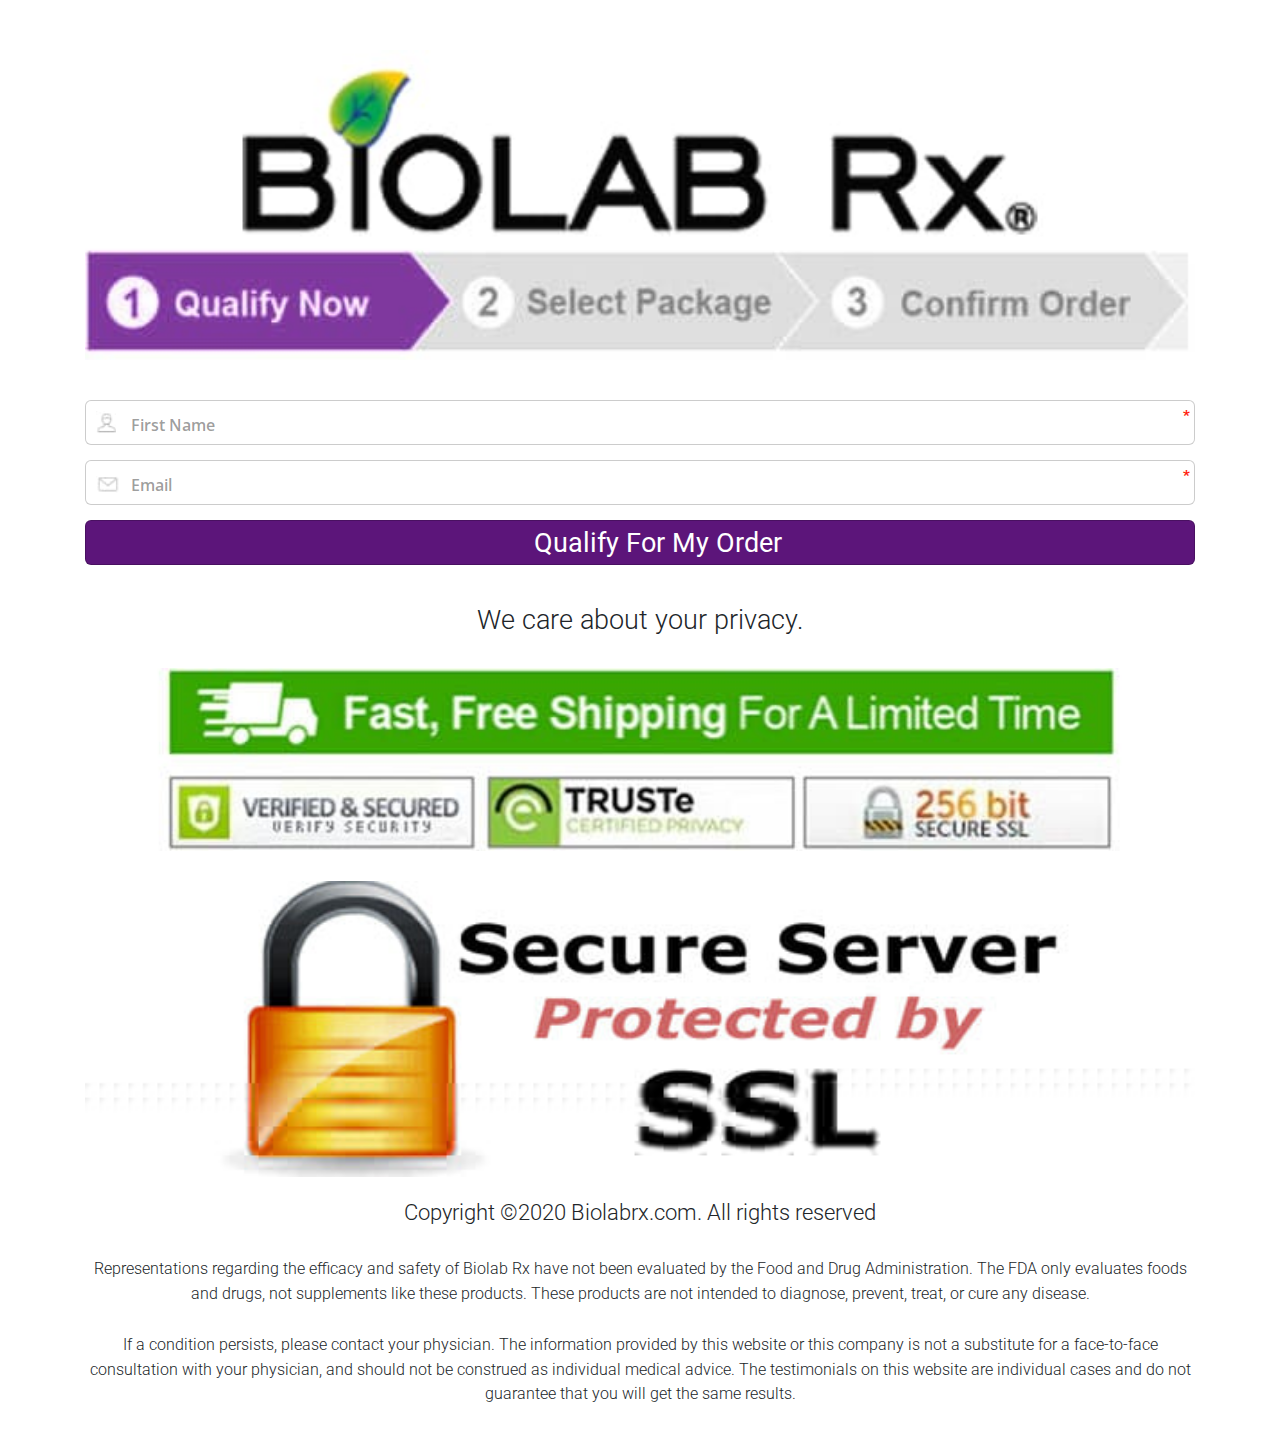
==== commit ff6957ca: "Add files via upload" ====
--- a/mobile-optin.html
+++ b/mobile-optin.html
@@ -14,11 +14,7 @@
     <section class="mobile-optin">
         <div class="container">
             <header>
-                <picture>
-                    <source srcset="img/header.webp" type="image/webp">
-                    <source srcset="img/header.jpg" type="image/jpeg"> 
-                    <img src="img/header.jpg" alt="header">
-                  </picture>
+                <img src="img/mobile-optin/7029857_1576564079520os1headerv3j.jpg" alt="header">
             </header>
             <form class="mobile-form" action="packeges.html">
                 <input type="text" name="first-name" placeholder="First Name" required><span class="red-star">*</span>
@@ -27,19 +23,11 @@
             </form>
             <p>We care about your privacy.</p>
             <div class="image-block">
-                <picture>
-                    <source srcset="img/0verified.webp" type="image/webp">
-                    <source srcset="img/0verified.jpg" type="image/jpeg"> 
-                    <img src="img/0verified.jpg" alt="header">
-                  </picture>
+                <img src="img/mobile-optin/7381356_1578896952970verified2.jpg" alt="verified" class="verified">
             </div>
 
             <div class="image-block">
-                <picture>
-                    <source srcset="img/secure_server_ssl.webp" type="image/webp">
-                    <source srcset="img/secure_server_ssl.jpg" type="image/jpeg"> 
-                    <img src="img/secure_server_ssl.jpg" alt="secure_server_ssl">
-                  </picture>
+                <img src="img/mobile-optin/secure_server_ssl.jpg" alt="secure_server">
             </div>
         <div class="mobile-optin__footer">
             <p class="copyright">
--- a/css/style.css
+++ b/css/style.css
@@ -4,28 +4,6 @@
 @import url("https://fonts.googleapis.com/css2?family=Open+Sans+Condensed:wght@700&display=swap");
 @import url("https://fonts.googleapis.com/css2?family=Arimo:ital,wght@0,400;0,500;0,600;0,700;1,400;1,500;1,600&display=swap");
 @import url("https://fonts.googleapis.com/css2?family=Open+Sans:ital,wght@0,300;0,400;0,600;0,700;1,300;1,400;1,600;1,700&display=swap");
-@import url("https://fonts.googleapis.com/css2?family=Bebas+Neue&display=swap");
-@font-face {
-  font-family: 'Arial';
-  src: local("../fonts/Arial Regular"), local("../fonts/Arial-Regular"), url("../fonts/ArialMT.woff2") format("woff2"), url("../fonts/ArialMT.woff") format("woff"), url("../fonts/ArialMT.ttf") format("truetype");
-  font-style: normal;
-}
-
-@font-face {
-  font-family: 'Arial Italic';
-  src: local("../fonts/Arial Italic"), local("../fonts/Arial-Italic"), url("../fonts/Arial-ItalicMT.woff2") format("woff2"), url("../fonts/Arial-ItalicMT.woff") format("woff"), url("Arial-ItalicMT.ttf") format("truetype");
-  font-weight: normal;
-  font-style: italic;
-}
-
-@font-face {
-  font-family: 'Arial Black';
-  src: url("../fonts/Arial-Black.eot");
-  src: url("../fonts/Arial-Black.eot?#iefix") format("embedded-opentype"), url("../fonts/Arial-Black.woff") format("woff"), url("../fonts/Arial-Black.ttf") format("truetype");
-  font-weight: normal;
-  font-style: normal;
-}
-
 * {
   -webkit-box-sizing: border-box;
           box-sizing: border-box;
@@ -92,14 +70,16 @@
   margin: 0;
   z-index: 20;
   width: 100%;
+  font-size: 22px;
+  font-family: "Oswald", sans-serif;
 }
 
 .fixed-btn .main-btn {
-  font-family: 'Oswald', sans-serif;
-  font-size: 24px;
   font-weight: 700;
   width: 280px;
   height: 60px;
+  font-size: 24px;
+  font-family: "Oswald", sans-serif;
 }
 
 /*red button for form*/
@@ -115,7 +95,7 @@
   display: none;
 }
 
-.no-for-tablet {
+.no-form-tablet {
   display: block;
 }
 
@@ -278,150 +258,20 @@
 
 .h-top {
   padding-top: 50px;
-  background-image: url("../img/14181069_1604043357394background-image.jpg");
+  background-image: url("../img/first-screen/14181069_1604043357394background-image.jpg");
   background-repeat: no-repeat;
   background-position: center top;
   background-size: cover;
 }
 
-.h-top .first-screen-main {
+.h-top .first-screen-image {
   margin-top: -5px;
   margin-right: -5px;
   width: 630px;
 }
 
-.h-top .first-screen-main-top {
-  text-align: right;
-  margin-top: 20px;
-  margin-bottom: -40px;
-}
-
-.h-top .first-screen-main__title {
-  font-family: 'Arial Italic';
-  font-size: 26px;
-  color: #242458;
-  line-height: .8;
-  letter-spacing: 0.05em;
-  text-transform: uppercase;
-  margin-right: 60px;
-}
-
-.h-top .first-screen-main h1 {
-  font-weight: 900;
-  line-height: .8;
-  font-size: 85px;
-  letter-spacing: -0.01em;
-  text-transform: uppercase;
-  color: #FFF910;
-  text-shadow: 0px 0px 5px #0085FF;
-}
-
-.h-top .first-screen-main h2 {
-  font-size: 90px;
-  font-weight: 900;
-  line-height: .6;
-  letter-spacing: -0.01em;
-  text-transform: uppercase;
-  color: #0085FF;
-}
-
-.h-top .first-screen-main__subtitle {
-  text-align: center;
-  margin-left: 100px;
-  font-family: 'Arial Italic';
-  font-size: 26px;
-  line-height: 1;
-  color: #242458;
-  letter-spacing: 0.05em;
-  text-transform: uppercase;
-}
-
-.h-top .first-screen-main-center {
-  display: -webkit-box;
-  display: -ms-flexbox;
-  display: flex;
-  margin-top: -120px;
-  margin-left: -60px;
-}
-
-.h-top .first-screen-main-center img {
-  height: 400px;
-  position: relative;
-  z-index: 2;
-}
-
-.h-top .first-screen-main__list {
-  margin-left: -140px;
-  margin-top: 115px;
-  position: relative;
-  z-index: 1;
-}
-
-.h-top .first-screen-main .list-item {
-  background-image: url("../img/list-item-bg.png");
-  background-repeat: no-repeat;
-  background-position: 100% auto;
-  background-size: contain;
-  color: #21211F;
-  text-align: left;
-  padding-left: 100px;
-  width: 450px;
-}
-
-.h-top .first-screen-main .list-item .mark {
-  height: 50px;
-}
-
-.h-top .first-screen-main__text {
-  max-width: 250px;
-  padding-top: 5px;
-  padding-bottom: 12px;
-}
-
-.h-top .first-screen-main__text h3 {
-  letter-spacing: 0.02em;
-  text-transform: uppercase;
-  font-size: 30px;
-  font-weight: 500;
-  font-family: 'Bebas Neue', cursive;
-  font-style: italic;
-  margin: 0;
-}
-
-.h-top .first-screen-main__text p {
-  font-family: 'Oswald', sans-serif;
-  font-style: italic;
-  font-size: 12px;
-  font-weight: 500;
-  margin: 0;
-}
-
-.h-top .first-screen-main-bottom {
-  background-image: url("../img/arrow.png");
-  background-repeat: no-repeat;
-  background-size: cover;
-  width: 630px;
-  text-transform: uppercase;
-  color: #030370;
-  text-align: left;
-  padding-left: 60px;
-  padding-top: 5px;
-  margin-top: -10px;
-}
-
-.h-top .first-screen-main-bottom .upper-text {
-  font-family: 'Oswald', sans-serif;
-  font-size: 40px;
-  font-weight: 600;
-  margin: 0;
-}
-
-.h-top .first-screen-main-bottom .lower-text {
-  font-family: 'Oswald', sans-serif;
-  font-size: 30px;
-  font-weight: 400;
-  line-height: 1;
-  padding-bottom: 15px;
+.h-top .first-screen-mob {
+  display: none;
 }
 
 /*header (bottom)*/
@@ -580,13 +430,9 @@
 }
 
 .main-form .verified {
-  width: 100% !important;
+  width: 100%;
   margin: 0  auto;
   padding: 5px;
-}
-
-.main-form .verified img, .main-form .verified source {
-  width: 100% !important;
 }
 
 /*section The Proof*/
@@ -673,10 +519,6 @@
 .about-product .magzine-men_fin {
   margin-top: 30px;
   margin-left: 70px;
-}
-
-.about-product .magzine-men_fin img, .about-product .magzine-men_fin source {
-  width: 100%;
 }
 
 .about-product .main-btn-wrap {
@@ -769,7 +611,7 @@
 
 /*section  How It Works?*/
 .how-it-works {
-  background: url("../img/bg1.jpg") no-repeat center center;
+  background: url("../img/bg/bg1.jpg") no-repeat center center;
   background-size: cover;
   padding: 40px 0 10px;
 }
@@ -865,86 +707,18 @@
 
 /*section What to expect*/
 .what-to-expect {
-  position: relative;
-  margin-bottom: 10%;
+  margin-top: 25px;
+  background-image: url("../img/bg/bg2.jpg");
+  background-repeat: no-repeat;
+  background-position: center center;
+  background-size: 100% 100%;
+}
+
+.what-to-expect .container {
+  display: none;
 }
 
 .what-to-expect__bg-mob {
-  display: none;
-}
-
-.what-to-expect__main-bg {
-  position: absolute;
-  width: 100%;
-  top: 0;
-  left: 0;
-  right: 0;
-}
-
-.what-to-expect__subtitle {
-  display: none;
-}
-
-.what-to-expect__list {
-  width: -webkit-fit-content;
-  width: -moz-fit-content;
-  width: fit-content;
-  margin: 10px auto;
-  line-height: 1 !important;
-}
-
-.what-to-expect__list li {
-  min-width: 200px;
-  position: relative;
-  list-style-image: url("../img/list-marker/check mark white no bkr.png");
-}
-
-.what-to-expect__list li span {
-  font-family: 'Arimo', sans-serif;
-  font-weight: 600;
-  font-size: .8rem;
-  line-height: 1.5rem;
-  color: #0e437e;
-}
-
-.what-to-expect .container {
-  display: block;
-  width: 40%;
-  margin-right: 50px;
-  position: absolute;
-  right: 0;
-  top: 40%;
-}
-
-.what-to-expect .container p {
-  font-size: 1rem;
-  font-family: 'Arimo', sans-serif;
-  color: #0e437e;
-  display: block;
-}
-
-.what-to-expect .container p br {
-  display: none;
-}
-
-.what-to-expect .container p span {
-  font-weight: 700;
-  font-style: normal;
-}
-
-.what-to-expect .container p b {
-  margin-left: 10%;
-  display: block;
-  font-size: 1rem;
-  font-weight: normal;
-  font-style: italic;
-}
-
-.what-to-expect .container h2 {
-  display: none;
-}
-
-.what-to-expect .container img {
   display: none;
 }
 
@@ -955,8 +729,6 @@
   font-size: 31px;
   font-family: 'Arimo', sans-serif;
   font-weight: 400;
-  position: relative;
-  z-index: 1;
 }
 
 .hair-rescue .orange-text {
@@ -973,7 +745,7 @@
   padding: 70px 0;
   color: #28598e;
   font-family: 'Arimo', sans-serif;
-  background-image: url("../img/bg3.jpg");
+  background-image: url("../img/bg/bg3.jpg");
   background-repeat: no-repeat;
   background-position: center center;
   background-size: cover;
@@ -1124,12 +896,12 @@
 }
 
 /*section with information on how to use*/
-.about-usage__header {
+.about-usage .container:nth-of-type(1) {
   border-top: 2px solid #ff6600;
   padding-top: 30px;
 }
 
-.about-usage__content {
+.about-usage .container:nth-of-type(2) {
   border-bottom: 2px solid #316ed4;
   padding-bottom: 30px;
 }
@@ -1174,7 +946,7 @@
 
 /*section with information about the benefits - the final section*/
 .about-benefits {
-  background-image: url("../img/bg4.png");
+  background-image: url("../img/bg/bg4.png");
   background-repeat: no-repeat;
   min-height: 700px;
   margin-bottom: -72px;
@@ -1683,45 +1455,6 @@
   }
 }
 
-@media (min-width: 1800px) {
-  .what-to-expect__list li span {
-    font-size: 1.4rem;
-    line-height: 2rem;
-  }
-  .what-to-expect .container p {
-    font-size: 1.6rem;
-  }
-  .what-to-expect .container p b {
-    font-size: 1.6rem;
-  }
-}
-
-@media (min-width: 1400px) and (max-width: 1799px) {
-  .what-to-expect__list li span {
-    font-size: 1.3rem;
-    line-height: 1.8rem;
-  }
-  .what-to-expect .container p {
-    font-size: 1.2rem;
-  }
-  .what-to-expect .container p b {
-    font-size: 1.2rem;
-  }
-}
-
-@media (max-width: 1150px) {
-  .what-to-expect__list li span {
-    font-size: .9rem;
-    line-height: 1.5;
-  }
-  .what-to-expect .container p {
-    font-size: 1rem;
-  }
-  .what-to-expect .container p b {
-    font-size: 1rem;
-  }
-}
-
 @media (min-width: 1281px) {
   html {
     font-size: 1.6rem;
@@ -1752,7 +1485,7 @@
   .main-form .for-form {
     width: 210px;
   }
-  .first-screen-main {
+  .first-screen-image {
     margin-left: -100px;
   }
   .about-product__content {
@@ -1788,7 +1521,7 @@
   .for-tablet {
     display: block;
   }
-  .no-for-tablet {
+  .no-form-tablet {
     display: none;
   }
   .main-form {
@@ -1804,96 +1537,17 @@
     width: 210px;
   }
   .h-top {
-    background-image: url("../img/tabbet.png");
+    background-image: none !important;
     background-color: #ebf5ff;
     background-position: 100% 100%;
   }
-  .h-top .first-screen-main .title {
-    background-image: url("../img/HAIRTABLETblue.png");
-    background-position: auto 100%;
-    background-size: contain;
-    background-repeat: no-repeat;
-    font-size: 60px;
-    font-weight: bold;
-    font-family: 'Oswald', open-sans;
-    color: #fff;
-    width: 480px;
-    height: 150px;
-    text-align: center;
-    margin-left: auto;
-    margin-right: 50px;
-  }
-  .h-top .first-screen-main .first-title {
-    font-family: 'Oswald', open-sans;
-    color: #0e437e;
-    font-size: 40px;
-    margin-left: 50px;
-    margin-bottom: -10px;
-    text-align: center;
-  }
-  .h-top .first-screen-main .bottom-title {
-    color: #54a9f8;
-    font-family: 'Oswald', open-sans;
-    font-size: 35px;
-    margin-top: -70px;
-    text-align: center;
-    margin-left: 40px;
-  }
-  .h-top .first-screen-main .subtitle {
-    color: #0e437e;
-    font-weight: 800;
-    text-align: left;
-    margin-left: 180px;
-    margin-top: 40px;
-    margin-bottom: -30px;
-  }
-  .h-top .first-screen-main .subtitle span {
-    color: #ff6600;
-  }
-  .h-top .first-screen-main__list {
-    margin-left: 160px;
-  }
-  .h-top .first-screen-main .list-item {
-    background-image: none;
-    position: relative;
-    color: #0e437e;
-  }
-  .h-top .first-screen-main .list-item .ch {
+  .h-top .for-tablet {
+    top: 0;
     position: absolute;
-    left: 60px;
-  }
-  .h-top .first-screen-main .list-item .ch img {
-    width: 30px;
-    height: 30px;
-  }
-  .h-top .first-screen-main .list-item h3 {
-    font-style: normal;
-  }
-  .h-top .first-screen-main .list-item p {
-    font-style: normal;
-  }
-  .h-top .first-screen-main-bottom {
-    background-image: url("../img/arrow-for-tablet.png");
-    background-size: contain;
-    width: 600px;
-    margin-left: 160px;
-    height: 100px;
-    position: relative;
-  }
-  .h-top .first-screen-main-bottom .upper-text {
-    font-size: 30px;
-    margin-left: -30px;
-    font-weight: 900;
-  }
-  .h-top .first-screen-main-bottom .lower-text {
-    font-size: 24px;
-    margin-left: -30px;
-  }
-  .h-top .first-screen-main-bottom img {
-    position: absolute;
-    height: 100px;
-    left: -80px;
-    top: 0;
+    z-index: 1;
+  }
+  .h-top .first-screen-image {
+    display: none;
   }
   .h-bottom {
     padding-top: 50px;
@@ -1910,17 +1564,86 @@
   .proof video {
     width: 720px;
   }
-  .about-product button {
+  .about-product {
+    background-image: url("../img/bg/TabletMagazinPart.png");
+    height: 800px;
+    position: relative;
+  }
+  .about-product .for-tablet {
+    position: absolute;
+    left: 57%;
+    bottom: 70px;
+  }
+  .about-product .container {
     display: none;
   }
   .hair-rescue {
     margin-top: -100px;
   }
+  .what-to-expect {
+    background-image: url("../img/bg/WhatToExpect.png");
+    background-size: cover;
+    margin-bottom: -30px;
+    position: relative;
+  }
+  .what-to-expect__subtitle {
+    display: none;
+  }
+  .what-to-expect__list {
+    width: -webkit-fit-content;
+    width: -moz-fit-content;
+    width: fit-content;
+    margin: 10px auto;
+    line-height: 1 !important;
+  }
+  .what-to-expect__list li {
+    min-width: 200px;
+    position: relative;
+  }
+  .what-to-expect__list li span {
+    font-family: 'Arimo', sans-serif;
+    font-weight: 600;
+    font-size: 22px;
+    color: #0e437e;
+    list-style-image: url("../img/list-marker/check mark white no bkr.png");
+  }
+  .what-to-expect .container {
+    display: block;
+    width: 450px;
+    position: absolute;
+    right: 0;
+    top: 170px;
+  }
+  .what-to-expect .container p {
+    font-size: 21.5px;
+    font-family: 'Arimo', sans-serif;
+    color: #0e437e;
+    width: 370px;
+    display: block;
+  }
+  .what-to-expect .container p span {
+    font-weight: 700;
+    font-style: normal;
+  }
+  .what-to-expect .container p b {
+    width: 320px;
+    margin-left: auto;
+    display: block;
+    font-size: 26px;
+    font-weight: normal;
+    font-style: italic;
+  }
+  .what-to-expect .container h2 {
+    display: none;
+  }
+  .what-to-expect .container img {
+    display: none;
+  }
   .pharmacist-recommended​__text br {
     display: block;
   }
   .q-and-a {
-    background-image: url("../img/questionMark.png");
+    background-image: url("../img/bg/questionMark.png");
     padding: 50px 0;
   }
   .q-and-a img {
@@ -2008,9 +1731,6 @@
   }
   .about-efficiency__content li span {
     font-size: 1.30rem;
-  }
-  .what-to-expect .container {
-    top: 25%;
   }
   .what-to-expect img {
     width: 100%;
@@ -2036,42 +1756,30 @@
     display: none;
   }
   .about-benefits {
-    background-image: url("../img/TabletHairManBottom.png");
-    background-position: 60% 80%;
-    background-size: auto;
-  }
-  .about-benefits__content {
-    margin-left: 70px;
+    background-image: url("../img/bg/TabletHairManBottom.png");
+    background-size: cover;
+    background-position: 120%;
+    margin-bottom: -80px;
   }
   .about-benefits__title {
-    font-family: "Oswald", sans-serif;
-  }
-  .about-benefits .for-tablet {
-    color: #0e437e;
-    font-weight: 900 !important;
-  }
-  .about-benefits .for-tablet i {
-    color: #ff6600;
+    display: none;
+  }
+  .about-benefits h2 {
+    display: none;
+  }
+  .about-benefits__subtitle {
+    display: none;
   }
   .about-benefits__text {
-    color: #22d612;
-  }
-  .about-benefits__text span {
-    color: #0e437e;
+    display: none;
   }
   .about-benefits__list {
-    margin-top: 20px;
-    margin-left: 30px;
-    list-style-image: none;
-  }
-  .about-benefits__list li {
-    font-size: 30px;
-    color: #0064f9;
-    line-height: 1;
-  }
-  .about-benefits__list li span {
-    font-size: 20px;
-    color: #0e437e;
+    display: none;
+  }
+  .about-benefits .main-btn-wrap {
+    margin-top: 620px;
+    margin-bottom: 40px;
+    margin-left: 100px;
   }
   .guarantee {
     margin-left: 80px;
@@ -2093,85 +1801,25 @@
   .for-tablet {
     display: none;
   }
-  .no-for-tablet {
+  .no-form-tablet {
     display: block;
   }
   .main-form {
     display: none;
   }
-  .first-screen-main__list {
-    margin-left: -140px;
-  }
   .h-top {
-    background-image: url("../img/14181069_1604043357394background-image.jpg");
-    background-position: 30% center;
+    background-image: url("img/first-screen/first-screen-mob.jpg");
+    background-position: center center;
     padding: 0;
-  }
-  .h-top__list {
-    margin-left: -140px;
-  }
-  .h-top .first-screen-main {
-    display: block;
-    width: -webkit-fit-content;
-    width: -moz-fit-content;
-    width: fit-content;
-    background-position: auto 100%;
+    height: auto !important;
+  }
+  .h-top .row {
+    display: none;
+  }
+  .h-top .first-screen-mob {
+    display: block;
     margin: 0 auto;
-    padding-top: 50px;
-    padding-bottom: 50px;
-  }
-  .h-top .first-screen-main-center {
-    display: -webkit-box;
-    display: -ms-flexbox;
-    display: flex;
-    margin-top: -120px;
-    margin-left: -60px;
-  }
-  .h-top .first-screen-main-center img {
-    height: 400px;
-    position: relative;
-    z-index: 2;
-  }
-  .h-top .first-screen-main-bottom {
-    background-image: url("../img/arrow-mb.png");
-    background-size: contain;
-    width: -webkit-fit-content;
-    width: -moz-fit-content;
-    width: fit-content;
-    padding: 20px 55px;
-    margin: -30px auto 0;
-    text-align: center;
-  }
-  .h-top .first-screen-main-bottom .upper-text {
-    position: relative;
-    z-index: 5;
-    margin-top: -15px;
-    font-weight: 700;
-    font-size: 30px;
-  }
-  .h-top .first-screen-main-bottom .lower-text {
-    font-size: 24px;
-    font-weight: 500;
-    padding-bottom: 50px;
-  }
-  .h-top .first-screen-main .list-item {
-    background-image: url("../img/list-item-bg.png");
-    background-repeat: no-repeat;
-    background-position: 100% auto;
-    background-size: contain;
-    color: #21211F;
-    text-align: left;
-    padding-left: 100px;
-    width: 450px;
-  }
-  .h-top .first-screen-main .list-item .mark {
-    height: 50px;
-  }
-  .h-top .first-screen-main__list {
-    margin-left: -140px;
-    margin-top: 115px;
-    position: relative;
-    z-index: 1;
+    width: 100%;
   }
   .h-bottom {
     padding-top: 30px;
@@ -2206,7 +1854,7 @@
     display: none;
   }
   .q-and-a {
-    padding: 45px 0;
+    padding: 30px 0;
     background-color: #f2f9ff;
     background-image: none;
   }
@@ -2259,20 +1907,18 @@
     height: auto !important;
     padding: 40px 0;
     position: static;
-    margin-bottom: 0;
   }
   .what-to-expect .container {
     display: block;
     position: static !important;
     width: 100% !important;
-    margin: 0 auto;
   }
   .what-to-expect .container h2 {
     display: block !important;
   }
   .what-to-expect .container img {
     display: block !important;
-    width: 60%;
+    width: 100%;
     margin: 0 auto;
   }
   .what-to-expect__title {
@@ -2293,38 +1939,38 @@
     font-style: italic;
   }
   .what-to-expect p {
-    width: -webkit-fit-content;
-    width: -moz-fit-content;
-    width: fit-content;
-    margin: 0 auto 15px;
+    width: 100% !important;
     font-size: 0.8rem;
     font-family: 'Arimo', sans-serif;
     color: #0e437e;
-  }
-  .what-to-expect p br {
-    display: block !important;
+    margin: 0;
   }
   .what-to-expect p b {
     font-family: 'Roboto', sans-serif;
+    color: #4B6A71;
     font-size: 1rem;
-    margin: 15px 0 0  !important;
+    margin-left: 0 !important;
+  }
+  .what-to-expect p b br {
+    display: none;
   }
   .what-to-expect__list {
-    margin: 15px auto 0 !important;
+    margin-left: 50px !important;
   }
   .what-to-expect__list li {
+    list-style-image: url("../img/list-marker/marker2.jpg") !important;
     font-size: 20px;
     font-family: 'Arimo', sans-serif;
     font-weight: 500;
     color: #353535;
-    padding: 0;
-  }
-  .what-to-expect__main-bg {
-    display: none;
+    padding: 10px;
   }
   .what-to-expect__bg-mob {
     display: block;
-    max-width: 400px !important;
+    width: 100%;
+  }
+  .what-to-expect .container {
+    display: none;
   }
   .feedback__content-wrap {
     -webkit-box-orient: vertical;
@@ -2367,16 +2013,16 @@
             flex-direction: column;
     gap: 30px;
   }
-  .about-usage picture:nth-of-type(1) {
+  .about-usage img:nth-of-type(1) {
     width: 90px;
   }
-  .about-usage picture:nth-of-type(2), .about-usage picture:nth-of-type(4) {
+  .about-usage img:nth-of-type(2), .about-usage img:nth-of-type(4) {
     width: 51px;
   }
-  .about-usage picture:nth-of-type(3) {
+  .about-usage img:nth-of-type(3) {
     width: 152px;
   }
-  .about-usage picture:nth-of-type(5) {
+  .about-usage img:nth-of-type(5) {
     width: 161px;
   }
   .about-usage .text-row {
@@ -2403,7 +2049,6 @@
     background: none;
   }
   .about-benefits__content {
-    margin-left: 0;
     width: auto;
     padding-right: 0;
   }
@@ -2429,7 +2074,6 @@
     text-align: center;
   }
   .about-benefits__text {
-    color: #0e437e;
     display: block;
     font-size: 0.95rem;
   }
@@ -2576,71 +2220,16 @@
   .header-mob {
     display: block;
   }
-  .h-top .first-screen-main {
-    width: -webkit-fit-content;
-    width: -moz-fit-content;
-    width: fit-content;
-  }
-  .h-top .first-screen-main__title {
-    font-size: 1rem;
-    line-height: .7;
-    margin-right: 0;
-  }
-  .h-top .first-screen-main h1 {
-    font-size: 3.7rem;
-  }
-  .h-top .first-screen-main h2 {
-    font-size: 4.5rem;
-  }
-  .h-top .first-screen-main__subtitle {
-    font-size: 1.4rem;
-  }
-  .h-top .first-screen-main-center {
-    display: -webkit-box;
-    display: -ms-flexbox;
-    display: flex;
-    margin-top: 0px;
-    margin-left: -60px;
-  }
-  .h-top .first-screen-main-center img {
-    height: 16rem;
-    position: relative;
-    z-index: 2;
-  }
-  .h-top .first-screen-main__list {
-    margin-left: -5rem;
-    margin-top: 30px;
-  }
-  .h-top .first-screen-main .list-item {
-    margin-bottom: .3rem;
-    width: auto;
-  }
-  .h-top .first-screen-main .list-item .mark {
-    height: 50px;
-  }
-  .h-top .first-screen-main__text {
-    width: 95%;
-    margin-left: -45px;
-  }
-  .h-top .first-screen-main__text h3 {
-    font-size: 1rem;
-  }
-  .h-top .first-screen-main__text p {
-    font-size: .5rem;
-  }
-  .h-top .first-screen-main-bottom {
-    width: 23rem;
-  }
-  .h-top .first-screen-main-bottom .upper-text {
-    font-size: 1.1rem;
-  }
-  .h-top .first-screen-main-bottom .lower-text {
-    font-size: .8rem;
-    position: relative;
-    z-index: 5;
-  }
   .orange-subtitle {
     font-size: 1.55rem;
+  }
+  .h-top .container {
+    width: 100%;
+    margin: 0;
+    padding: 0;
+  }
+  .h-top .first-screen-mob {
+    width: 100vw;
   }
   .proof__title {
     width: 100% !important;
@@ -2754,13 +2343,13 @@
   .about-usage__text {
     font-size: 1.20rem;
   }
-  .about-usage picture:nth-of-type(1) {
+  .about-usage img:nth-of-type(1) {
     width: 69px;
   }
-  .about-usage picture:nth-of-type(3) {
+  .about-usage img:nth-of-type(3) {
     width: 118px;
   }
-  .about-usage picture:nth-of-type(5) {
+  .about-usage img:nth-of-type(5) {
     width: 136px;
   }
   .about-usage .text-row {
@@ -2890,18 +2479,6 @@
   .image-row-top img {
     width: 100%;
   }
-  .what-to-expect img {
-    width: 100% !important;
-  }
-  .what-to-expect p {
-    width: 70%;
-  }
-  .what-to-expect__list {
-    width: -webkit-fit-content !important;
-    width: -moz-fit-content !important;
-    width: fit-content !important;
-    margin: 0 auto !important;
-  }
 }
 
 @media (max-width: 480px) {
@@ -3005,10 +2582,11 @@
     display: block;
   }
   /*section with information on how to use*/
-  .about-usage__content {
+  .about-usage .container {
     display: none !important;
   }
   .about-usage .bg-mob {
+    border-top: 2px solid #ff6600;
     border-bottom: 2px solid #316ed4;
     display: block;
     width: 100% !important;
@@ -3079,46 +2657,6 @@
 }
 
 @media (max-width: 400px) {
-  .first-screen-main-bottom {
-    width: 100% !important;
-  }
-  .first-screen-main {
-    width: 100%;
-  }
-  .first-screen-main__title {
-    font-size: .75rem !important;
-  }
-  .first-screen-main h1 {
-    width: 100%;
-    font-size: 2.5rem !important;
-  }
-  .first-screen-main h2 {
-    font-size: 2rem !important;
-  }
-  .first-screen-main__subtitle {
-    font-size: 1rem !important;
-  }
-  .first-screen-main-bottom .upper-text {
-    font-size: .9rem !important;
-  }
-  .first-screen-main-bottom .lower-text {
-    font-size: .6rem !important;
-  }
-  .what-to-expect p {
-    width: -webkit-fit-content;
-    width: -moz-fit-content;
-    width: fit-content;
-  }
-  .what-to-expect__list {
-    width: -webkit-fit-content;
-    width: -moz-fit-content;
-    width: fit-content;
-  }
-  .what-to-expect__list li {
-    min-width: -webkit-fit-content !important;
-    min-width: -moz-fit-content !important;
-    min-width: fit-content !important;
-  }
   .proof__text br {
     display: none !important;
   }
@@ -3141,31 +2679,6 @@
 }
 
 @media (max-width: 345px) {
-  .h-top .first-screen-main__text {
-    width: auto;
-    margin-left: -5rem;
-    padding-bottom: 10px;
-  }
-  .h-top .first-screen-main__text h3 {
-    font-size: .7rem;
-  }
-  .h-top .first-screen-main__text p {
-    font-size: .5rem;
-  }
-  .h-top .list-item {
-    background-image: url("../img/list-item-bg.png");
-    background-repeat: no-repeat;
-    background-position: auto 100%;
-  }
-  .h-top .list-item-bottom {
-    width: 100%;
-  }
-  .h-top .list-item-bottom .upper-text {
-    font-size: .9rem;
-  }
-  .h-top .list-item-bottom .lower-text {
-    font-size: .6rem;
-  }
   .feedback__content_image {
     width: 100%;
   }
